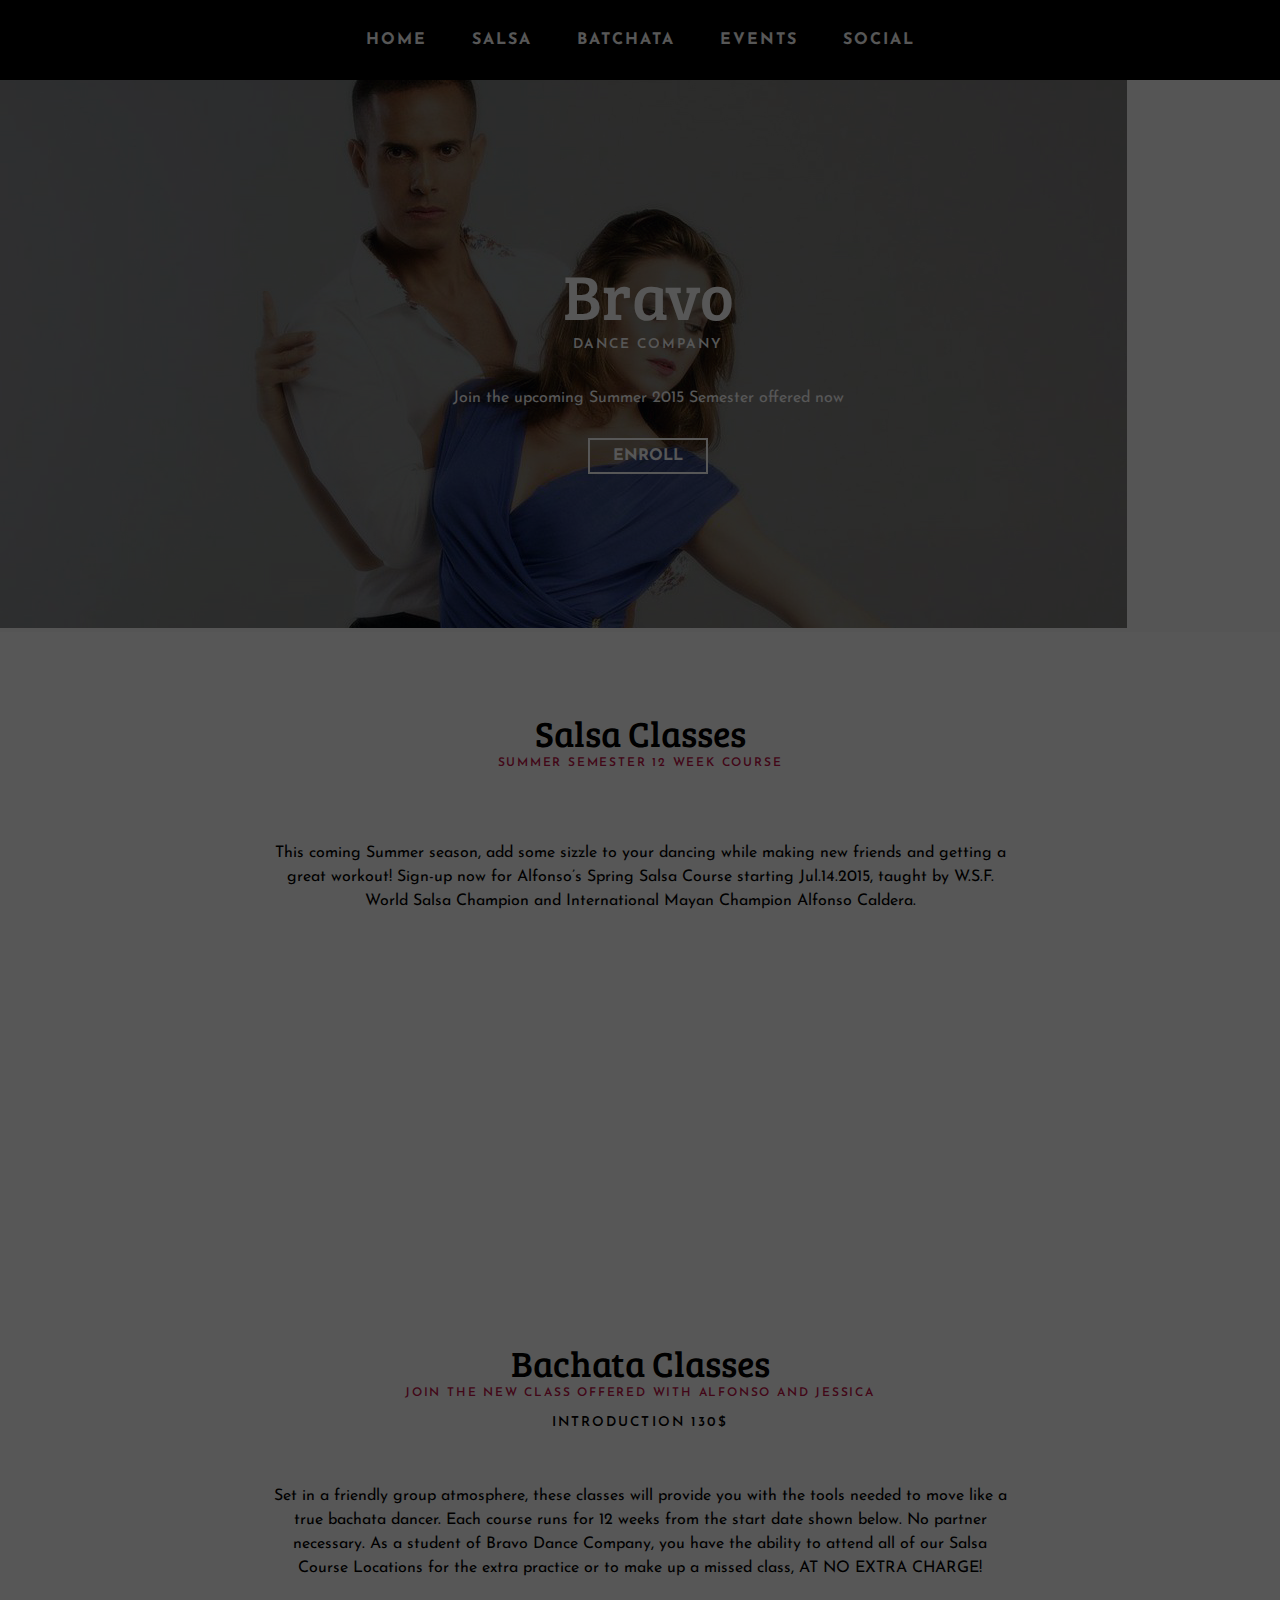
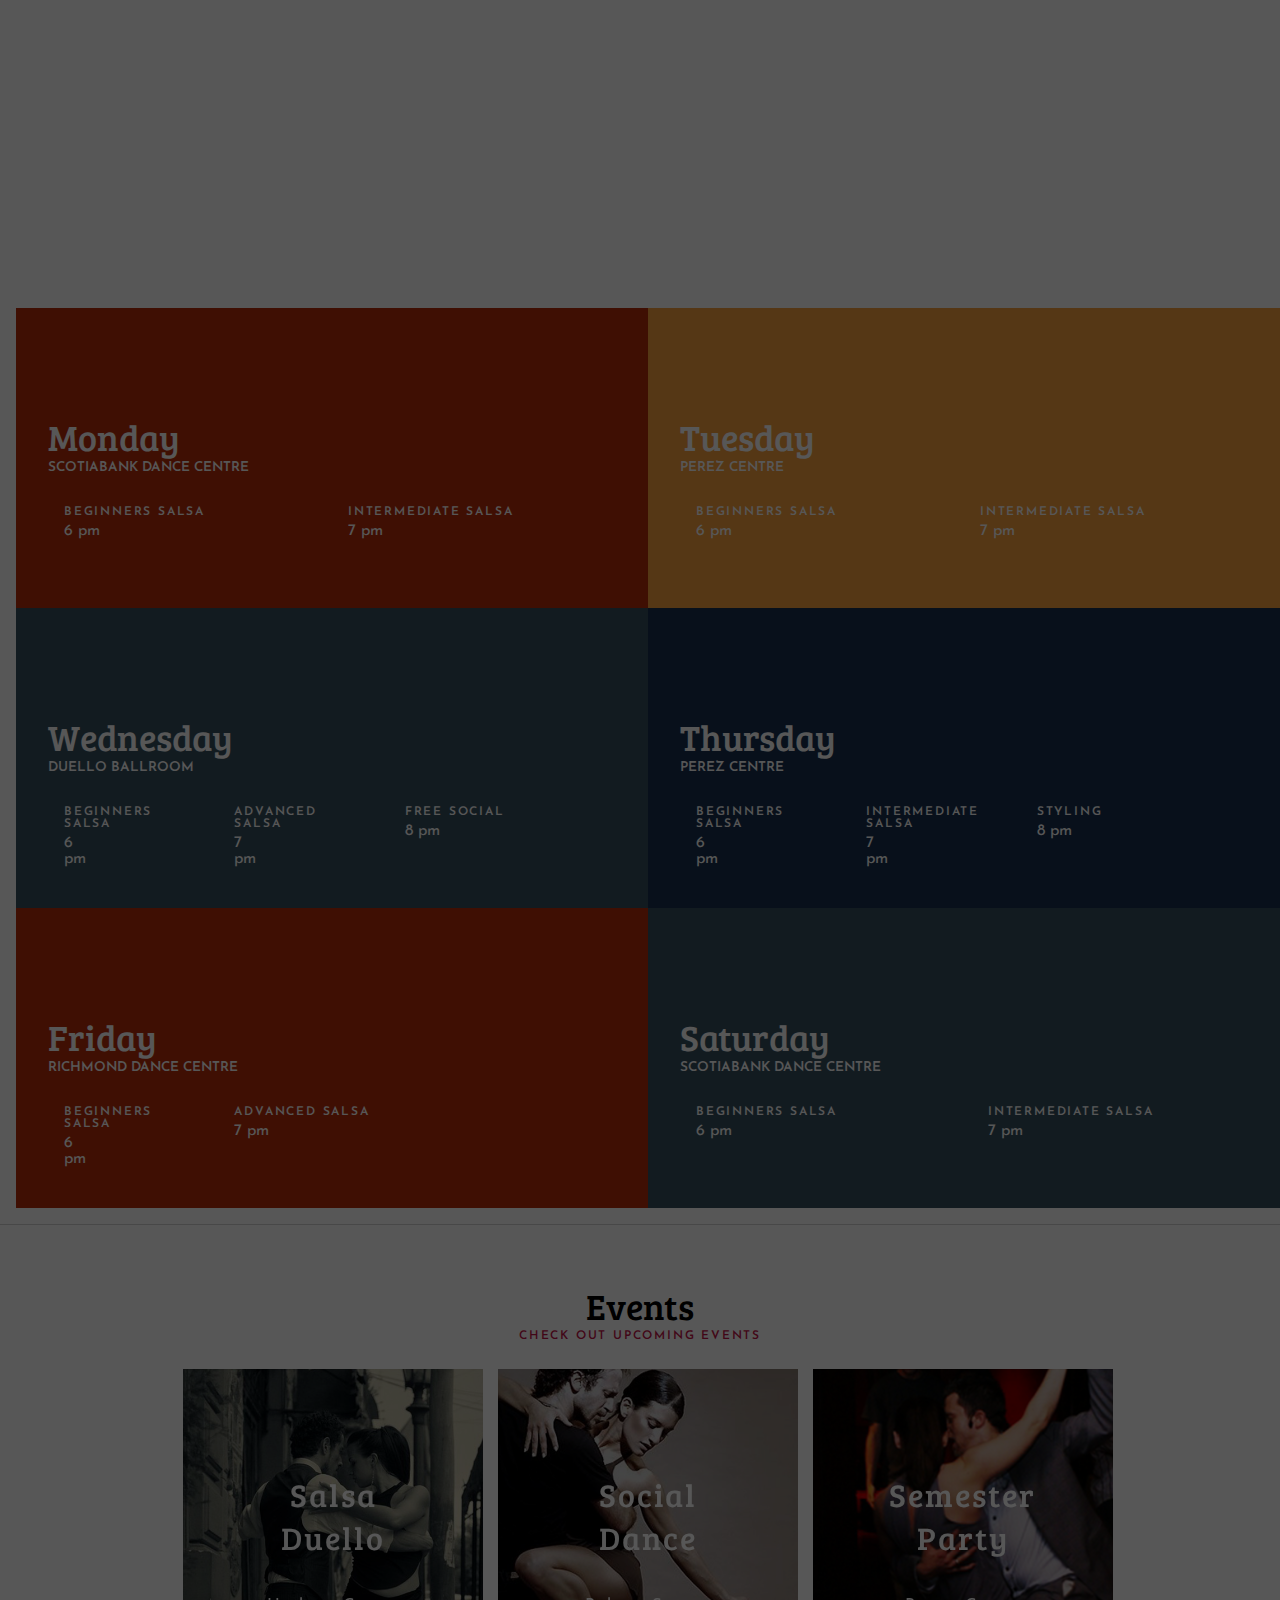
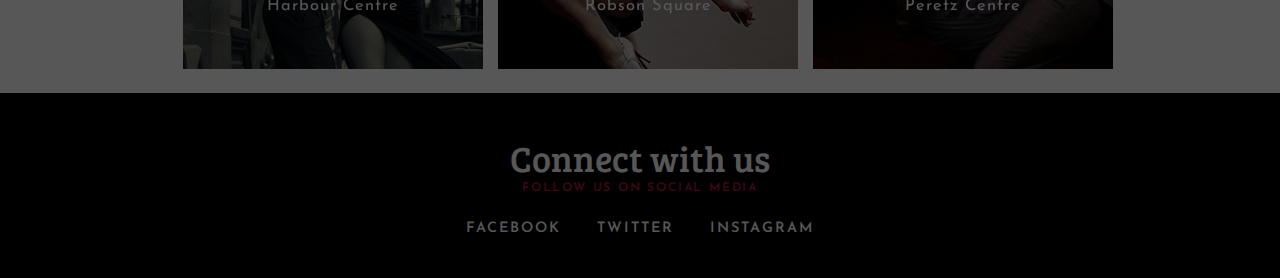
==== class-details.html @ 057c1042 "changessssss" ====
<!DOCTYPE html>
<html lang="en">
<head>
  <meta charset="UTF-8">
  <title>BRAVO DANCE</title>
  <link rel="stylesheet" href="css/components.css">
  <link href="css/main.css" rel="stylesheet">
  <link rel="stylesheet" href="css/normalize.css">
  <link href='http://fonts.googleapis.com/css?family=Lato:100,300,400,700,900,300italic,400italic|Playfair+Display:700,900,700italic,900italic|Montserrat:400,700' rel='stylesheet' type='text/css'>
  <link href='http://fonts.googleapis.com/css?family=Bree+Serif' rel='stylesheet' type='text/css'>
<link href='http://fonts.googleapis.com/css?family=Josefin+Sans:400,600' rel='stylesheet' type='text/css'>
  <meta name="viewport" content="width=device-width, initial-scale=1.0">
</head>
<body>
<div class="container">
  <input type="checkbox" id="sidebartoggler">

  <div class="page-wrapper">

    <div class="page-content">
    <div class="sidebar">
      <ul>
          <li><a class="button-nav-side" href="#about-section">about</a></li>
          <li><a class="button-nav-side" href="#enroll-section">enroll</a></li>
          <li><a class="button-nav-side" href="#events-section">events</a></li>
            <li><a class="button-nav-side" href="#contact-section">CONTACT</a></li>
           <li> <a class="button-nav-side" href="#social-section">social</a></li>
      </ul>
    </div>

          <div class="content-inner">
            <header>
              <label class="toggle" for="sidebartoggler">MENU</label>
              <div class= "desktop-nav">
                <a class="button-nav-side" href="#contact-section">Home</a>
                <a class="button-nav-side" href="#about-section">Salsa</a>
                <a class="button-nav-side" href="#enroll-section">Batchata</a>
                <a class="button-nav-side" href="#events-section">events</a>
                <a class="button-nav-side" href="#social-section">social</a>
              </div>
            </header>
            <section class="intro grid ">

                <div class="intro-logo col-1-1-intro">
                  <h1>Bravo</h1>
                  <h3>DANCE COMPANY</h3>
                  <p>Join the upcoming Summer 2015 Semester offered now</p>
                  <div class="enroll-btn">
                  <a href="classes.html" class="enroll-button transition hero-button">enroll</a></div>

              </div>
            <img class="class-intro-img" src="images/alfonso_jess2.jpg" alt="img01">

            </section>

            <section class="salsa grid grid-pad">  
                <div class="about-salsa col-1-1-salsa">
                  <h1>Salsa Classes</h1>
                  <h4>Summer Semester 12 Week Course</h4>
                  <h3>Beginner 130$ | Intermediate 150$ </h3>
                    <p>This coming Summer season, add some sizzle to your dancing while making new friends and getting a great workout! Sign-up now for Alfonso’s Spring Salsa Course starting Jul.14.2015, taught by W.S.F. World Salsa Champion and International Mayan Champion Alfonso Caldera.</p>
              </div>
            </section>
            <section class="bachata grid grid-pad ">
                <div class="about-bachata col-1-1-bachata">
                   <h1>Bachata Classes</h1>
                    <h4>Join the new class offered with Alfonso and Jessica</h4>
                    <h3>Introduction 130$</h3>
                      <p> Set in a friendly group atmosphere, these classes will provide you with the tools needed to move like a true bachata dancer. Each course runs for 12 weeks from the start date shown below. No partner necessary. As a student of Bravo Dance Company, you have the ability to attend all of our Salsa Course Locations for the extra practice or to make up a missed class, AT NO EXTRA CHARGE!</p>
      
                </div>
            </section>
            <section class="schedule grid">
            <div class="col-1-1-schedule">
  
              <div class="grid grid-pad">              
                <div class="mon col-1-3 text">
                  <h1>Monday</h1>
                  <h3>Scotiabank Dance Centre</h3>
                   <div class="col-1-5">
                    <h4>Beginners Salsa</h4> <p>6 pm</p>
                  </div>

                   <div class="col-1-5">
                      <h4>Intermediate Salsa</h4><p>7 pm</p>
                   </div>

                </div>
                <div class="tues col-1-3 text">
                  <h1>Tuesday</h1>
                  <h3>PEREZ CENTRE</h3>
                   <div class="col-1-5">
                    <h4>Beginners Salsa</h4><p>6 pm</p>
                  </div>
                   <div class="col-1-5">
                      <h4>Intermediate Salsa</h4><p>7 pm</p>
                   </div>
                </div>
                
                <div class="wed col-1-3 text">
                  <h1>Wednesday</h1>
                  <h3>DUELLO BALLROOM</h3>
                   <div class="col-1-6">
                    <h4>Beginners Salsa</h4><p>6 pm</p>
                  </div>
                   <div class="col-1-6">
                      <h4>Advanced Salsa</h4><p>7 pm</p>
                   </div>
                    <div class="col-1-6">
                      <h4>Free Social</h4><p>8 pm</p>
                   </div>

                </div>
                
                <div class="thurs col-1-3 text">
                  <h1>Thursday</h1>
                  <h3>PEREZ CENTRE</h3>
                   <div class="col-1-6">
                    <h4>Beginners Salsa</h4><p>6 pm</p>
                  </div>
                   <div class="col-1-6">
                      <h4>Intermediate Salsa</h4><p>7 pm</p>
                   </div>
                    <div class="col-1-6">
                      <h4>Styling</h4><p>8 pm</p>
                   </div>

                </div>

                <div class="friday col-1-3 text">
                  <h1>Friday</h1>
                  <h3>RICHMOND DANCE CENTRE</h3>
                   <div class="col-1-6">
                    <h4>Beginners Salsa</h4><p>6 pm</p>
                  </div>
                   <div class="col-1-6">
                      <h4>Advanced Salsa</h4><p>7 pm</p>
                   </div>


              </div>

              <div class="sat col-1-3 text">
                  <h1>Saturday</h1>
                  <h3>Scotiabank Dance Centre</h3>
                   <div class="col-1-5">
                    <h4>Beginners Salsa</h4> <p>6 pm</p>
                  </div>

                   <div class="col-1-5">
                      <h4>Intermediate Salsa</h4><p>7 pm</p>
                   </div>

              </div>

            </div>
            </section>




            </section>

            <section class="events grid" id="events-section">
                <h1>Events</h1>
                 <h4>Check out upcoming events</h4>
              <div class="col-1-1-events"> 
                <ul>

                  <li>
                    <figure class="events">
                      <img src="images/image_salsa_bw_600x600.jpg" alt="img01"/>
                      <figcaption>
                        <h2>Salsa Duello</h2>
                        <h3>25/June/2015</h3>
                        <p>Harbour Centre</p>
                        <a href="#">Harbour Centre</a>
                      </figcaption>     
                    </figure>
                  </li>
                  <li>
                    <figure class="events">
                      <img src="images/image_salsa_bw2_600x600.jpg" alt="img01"/>
                      <figcaption>
                        <h2>Social Dance</h2>
                        <h3>5/July/2015</h3>
                        <p>Robson Square</p>
                        <a href="">Robson Square</a>
                      </figcaption>     
                    </figure>
                  </li>

                  <li>
                    <figure class="events">
                      <img src="images/bachata_suit_600x600.jpeg" alt="img01"/>
                      <figcaption>
                        <h2>Semester Party</h2>
                        <h3>7/August/2015</h3>
                        <p>Peretz Centre</p>
                        <a href="">Peretz Centre</a>
                      </figcaption>     
                    </figure>
                  </li>
                </ul>
              </div>
            </section>


             <section class="social-media grid grid-pad" id="social-section">  
              <div class="col-1-1-social-media">
                    <h1>Connect with us</h1>
                  <h4>Follow us on social media</h4>
                  <ul>
                    <li><a href="http://www.facebook.com">Facebook</a></li>
                    <li><a href="http://www.twitter.com">Twitter</a></li>
                    <li><a href="http://www.instagram.com">Instagram</a></li>
                  </ul>
                </div>  
            </section>
    </div>
  </div>
</div>
<script src="http://ajax.googleapis.com/ajax/libs/jquery/1.9.1/jquery.min.js"></script>
<script src="js/extra.js"type="text/javascript">

</script>
</body>

</html>
---- css/components.css ----
*,
*:after,
*::before {
  -moz-box-sizing: border-box;
  box-sizing: border-box;
}

html,
body
{
  height: 100%;
background-color: black;
}
.page-content {
  -webkit-transition: all 0.5s ease-in;
  -moz-transition: all 057s ease-in;
  transition: all 0.5s ease-in;
  position: relative;
  z-index: 0;
  overflow-y: scroll;
  overflow-x: none;
  background-color: #f9f9f9;

}


.container {
  position: relative;
  overflow: hidden;
}


.toggle {
  visibility: hidden;
  display: none; 
  z-index: 1;
  cursor: pointer;

  margin: 2em;
  margin-bottom: 1em;
  text-align: center;
  
  padding: 1em 1.25em;
  color: white;
  background: transparent;
  border: 0.2rem solid white;


  font-weight: bold;
  font-size: 1rem; 
  letter-spacing: 2px;
  text-transform: uppercase;
  text-decoration: none;
  -webkit-border-radius: 0;
  -moz-border-radius: 0;
  border-radius: 0;
}
  .toggle:hover {
  background-color: white;
  color: black;
  }



.sidebar {
  visibility: hidden; 
  -webkit-transition: all 0.5s ease-in;
  -moz-transition: all 0.5s ease-in;
  transition: all 0.5s ease-in;
  position: fixed;
  top: 0px;
  right: 0;
  bottom: 0px;
  left: -100%;
  width: 100%;
  padding:0px;
  background: black;
  color: white;
  z-index: 10;
  display: inline-block;
  text-align: center;


}
  .sidebar ul {

    list-style-type: none;
          margin: 0 auto;
  display: inline-block;
  text-align: center;

    padding: 5em; 
  }
  .sidebar li {

    text-transform: uppercase;
    opacity: .5;
    cursor: pointer;

    -webkit-transition: all 0.5s ease-in;
    -moz-transition: all 0.5s ease-in;
    transition: all 0.5s ease-in; 
  }
    .sidebar li:hover {
      opacity: 1;
      color: #29D4E8; }

#sidebartoggler {
  display: none; }
  #sidebartoggler:checked + .page-wrapper .sidebar {
    left: 0px; }
  #sidebartoggler:checked + .page-wrapper .toggle {
    left: 0px; }
  #sidebartoggler:checked + .page-wrapper .page-content {
    padding-left: 0; }
.desktop-nav{
  display: inline-block;
  float: middle;
  margin:0 auto;
  visibility: visible;
}

@media screen and (max-width: 37.5em) {
  header{
    height: 5em;
    padding-top: 0;
  }
  .toggle {
    display: inline-block;
  }
  .desktop-nav {
    visibility: hidden;
  }
  .sidebar {
    visibility: visible; 
  }
  .toggle {
    visibility: visible;
    margin: 0; 

  }

 .intro video {
  display: none;
  visibility: hidden;

  }
.intro .video-img{
  visibility: visible;
  display: block;
}
.col-1-2-instructor {
  width: 100%;
}

.classes-list  li {
  width: 100%;
}
.intro-logo {
  margin-top: 40%;
  }
.col-1-1-events li {
  max-width: 400px;
}

}

@media screen and (min-width: 37.5em) {

.classes-list  li {
  width: 50%;
}

.intro-logo {
  margin-top: 15%;
  }

.col-1-1-events li {
  max-width: 300px;
}

  }

@media screen and (max-width: 50em){
  .col-1-6-contact-form {
    width: 100%;
  }
  .col-1-4-contact-form {
    width: 100%;


  }
  
}

@media screen and (min-width: 50em){
  .col-1-6-contact-form {
    width: 60%;
  }
  .col-1-4-contact-form {
    width: 40%;

  }

}
header {
  display: inline-block;
  text-align: center;
  margin: 0 auto;
  padding-top: 1em;
  z-index: 100;
  top: 0;
  color: #fff;
  
  /*background-color: rgba(0,0,0,0.25);*/ 
  background-color: black;
  width: 100%;
  position: fixed;
  
}

section {
  width: 100%;
  max-width: none;
  background-color: white;
  padding: 30px;
  
}

.intro {
  margin:0;
  width: 100%;
  height:auto;
  min-height: 50vh;
  background-color: #f9f9f9;
  color: black;
}

.intro-logo {
  z-index: 1;
  position: absolute;
  top: 0;


}

.video-img {
  visibility: hidden;
  width: 100%;
  height: auto;
  margin: 0;
  padding: 0;
  display: none;
}


.col-1-1-intro {
  width: 100%;
  float: center;
    padding-left: 0;
    text-align: center;
}

.intro-logo h1 {

  font-size: 4em;
  margin-bottom: 0;
  color: white;

}

.intro-logo h3 {
  margin: 0;
  color: white;

}

.intro-logo p {
  padding-top: 1em;
  padding-bottom: 1em;
  color: white;

}

.intro-logo .enroll-btn {
  display: block;
  width: 120px;
  margin: 0 auto;
}

.intro video {

  background: url(alfonso_jess.jpg) no-repeat;
background-size: cover;
}

/*.col-1-1-img{
  width: 100%;
    text-align: center;
    height: 300px;
}*/

.salsa{
  height: 70vh;
  width: 100%;
  margin: 0;
  padding: 0;

}

.col-1-1-salsa {
  width: 100%;
  height: auto;
  text-align: center;

}

.bachata{
  height: 70vh;
  width: 100%;
  margin: 0;
  padding: 0;

}

.col-1-1-bachata {
  width: 100%;
  height: auto;
  text-align: center;

}

.col-1-1-salsa p{
  color: black;
  line-height: 1.5em;
  text-align: center;
  float:center;
  width:auto;
  padding: 2em 20%;
 }
.col-1-1-salsa h1 {
  padding-top: 1em;

}

.col-1-1-bachata p{
  color: black;
  line-height: 1.5em;
  text-align: center;
  float:center;
  width:auto;
  padding: 2em 20%;
 }
.col-1-1-bachata h1 {
  padding-top: 1em;

}

.col-1-1-bachata h3 {
  padding-top: 1em;
  color:black;

}


.block-img h1 {
  color: white;
}
.block-img {
  text-align: center;
  width: 100%;
  padding: 0;
}

.block-img img{
  padding: 0;
  overflow: hidden;
  position: relative;
  width: 100%;
}




.col-1-1-about{
  padding: 1em;
  width: 100%;
  float: center;
  text-align: center;


}

.col-1-1-about p{
  color: black;
  line-height: 1.5em;
  text-align: center;
  float:center;
  width:auto;
  padding: 2em 20%;
 }
.col-1-1-about h1 {
  padding-top: 1em;

}
.col-1-2-instructor{
  padding: 0em;
  width: 100%;
  height: 300px;
  text-align: center;
  margin: 0 auto;
  color: black;
}

 .col-1-1-instructor img{
  width:100%;
 }


.col-1-2-instructor p{
float:left;
 text-align: left;
  color: black;
  line-height: 1.5em;
  padding: 0em 20% 0em 20%;
 }

.col-1-1-testimonials{
  background-color: black;
  padding:6em;
  width: 100%;
  float:left;
  text-align: center;
    margin-top: 0;
    color: white;
    line-height: 1.5em;
   border-top: 1px solid #ccc;
}
.col-1-1-testimonials .enroll-btn{
    display: block;
  width: 150px;
  margin: 0 auto;
}

.col-1-1-testminoials h1{
  color: white;
}

.col-1-1-block {

    background-color: black;
  padding:6em;
  width: 100%;
  float:left;
  text-align: center;
    margin-top: 0;
    color: white;
    line-height: 1.5em;
   border-top: 1px solid #ccc;
}
.enroll-button{
  text-align: center;
  position:relative;
  float:none;
}

.col-1-1-social-media{
  width:100%;
  text-align: center;
  padding: 2.5em 2.5em;
  float: left;
  background-color: black;
}

.col-1-1-social-media li{
display:inline-block;
text-decoration: none;
list-style: none;
color: white;
}
.col-1-1-social-media ul{
text-align: center;
padding: 0;
}
.col-1-1-social-media a{
font-size: 0.75em;
  font-family: 'Josefin Sans', sans-serif;
  font-weight: 600;
  text-transform: uppercase;
  text-decoration: none;
  padding:1em 1em 0em 1em;
  color: white;
}

.col-1-1-social-media h1{
  color: white;
}

.col-1-1-social-media a:hover{

  background-color: white;
  color:black;
  padding:1em;

}

.contact-form {
  padding-top: 5em;
  padding-bottom: 5em;

}

.col-1-4-contact-form {
  display: block;
float: left;
margin: 0 0;


}
.col-1-6-contact-form {
display: block;

float: left;
margin: 0 0;


}

.col-1-1-contact-form h1 h4{
  text-align: center;
}

.col-1-1-contact-form{
  padding:5em;
    border-top: solid 1px #d3d3d3;


}

.col-1-1-contact-form a{

    cursor: pointer;
    border: solid 2px #8baaad;
    padding: 10px 10px;     
 }

.col-1-1-contact-form a:down {
    background: #8baaad;
    border-top: solid 2px #8baaad;

    }
}




#form-message{
  width:100%;
}

.map{
  width:100%;
  padding:0;
}

.form {
  float: left;
  width:auto;
}

.col-1-1-events {
  width: 100%;

  margin: 0;
}


.col-1-1-events  figure {
  position: relative;
  float: center;
  overflow: hidden;
  margin: 0;
  max-height: 400px;
  width: auto;
  background: black;
  text-align: center;
  cursor: pointer;
}

.col-1-1-events  figure img {
  position: relative;
  display: block;
  min-height: 100%;
  max-width: 100%;
  opacity: 0.8;
}

.col-1-1-events  figure figcaption {

font-family: 'Bree Serif', serif;
font-weight: 100;
  padding: 0.1em;
  color: #fff;
  font-size: 1.25em;
  -webkit-backface-visibility: hidden;
  backface-visibility: hidden;
}

.col-1-1-events  figure figcaption::before,
.col-1-1-events  figure figcaption::after {
  pointer-events: none;
}

.col-1-1-events figure figcaption,
.col-1-1-events  figure figcaption > a {

  position: absolute;
  top: 0;
  left: 0;
  width: 100%;
  height: 100%;
}

/* Anchor will cover the whole item by default */
/* For some effects it will show as a button */
.col-1-1-events  figure figcaption > a {
  z-index: 4;
  text-indent: 200%;
  white-space: nowrap;
  font-size: 0;
  opacity: 0;
}

.col-1-1-events  figure h2 {
  word-spacing: -0.15em;
  
  font-weight: 300;
  margin: none;
}

.col-1-1-events  figure h2 span {
  font-weight: 800;
}

.col-1-1-events  figure h2,
.col-1-1-events  figure p {
  margin: 0;
}

.col-1-1-events  figure p {
  letter-spacing: 1px;
  font-size: 68.5%;
}



.col-1-1-events li {
  display: inline-block;
  vertical-align: top;
  
  margin: 0.4em 0.2em;

}

.col-1-1-events ul {
  list-style: none;
  list-style-type: none;
  margin: 0 auto;
  text-align: center;
}


/* used hover effects examples from: http://tympanus.net/codrops/2014/06/19/ideas-for-subtle-hover-effects/ */

figure.events img {
  -webkit-transition: opacity 0.35s, -webkit-transform 0.35s;
  transition: opacity 0.35s, transform 0.35s;
  -webkit-transform: scale(1.12);
  transform: scale(1.12);
}

figure.events:hover img {
  opacity: 0.5;
  -webkit-transform: scale(1);
  transform: scale(1);
}

figure.events figcaption {
  padding: 3em;
}

figure.events figcaption::before {
  position: absolute;
  top: 30px;
  right: 30px;
  bottom: 30px;
  left: 30px;
  content: '';
  -webkit-transform: scale(1.1);
  transform: scale(1.1);
}

figure.events figcaption::before,
figure.events h3 {
  opacity: 0;
  -webkit-transition: opacity 0.35s, -webkit-transform 0.35s;
  transition: opacity 0.35s, transform 0.35s;
}

figure.events h2 {
  padding: 20% 0 20px 0;
}

figure.events h3 {
  margin: 0 auto;
  max-width: 200px;
  -webkit-transform: scale(1.5);
  transform: scale(1.5);
}

figure.events:hover figcaption::before,
figure.events:hover h3 {
  opacity: 1;
  -webkit-transform: scale(1);
  transform: scale(1);
}

#events-section{
      border-top: solid 1px #d3d3d3;
margin-top: 0;
  text-align: center;
  padding-top: 2em;
}
#events-section h1{
  text-align: center;
}




.classes-list {
  width: 100%;
  margin:0;
  float: none;
  padding: 0;
  list-style: none;

}



.classes-list   figure {
  position: relative;
  float: left;
  display: block;
  overflow: hidden;
  margin: 0;
  max-height: auto;
  width: auto;
  padding: 0;
  background: black;
  text-align: center;
  cursor: pointer;
}

.classes-list   figure img {
  position: relative;
  display: block;
  min-height: 100%;
  max-width: 100%;
  opacity: 0.8;
}

.classes-list   figure figcaption {
  padding: 0;
  color: #fff;
  font-size: 1em;
  -webkit-backface-visibility: hidden;
  backface-visibility: hidden;
}

.classes-list   figure figcaption {
  padding: 0;
  color: #fff;
  font-size: 1em;
  -webkit-backface-visibility: hidden;
  backface-visibility: hidden;
}

.classes-list   figure figcaption::before,
.classes-list   figure figcaption::after {
  pointer-events: none;
}

.classes-list  figure figcaption,
.classes-list   figure figcaption > a {
  position: absolute;
  top: 0;
  left: 0;
  width: 100%;
  height: 100%;
}

/* Anchor will cover the whole item by default */
/* For some effects it will show as a button */
.classes-list  figure figcaption > a {
  z-index: 1000;
  text-indent: 200%;
  white-space: nowrap;
  font-size: 0;
  opacity: 0;
}

.classes-list   figure h2 {
  padding-top: 1em;
  word-spacing: -0.15em;
  font-weight: 300;
  margin: none;
}

.classes -list  figure h2 span {
  font-weight: 800;
}

.classes-list   figure h2,
.classes-list   figure p {
  margin: 0;
}

.classes-list   figure p {
  letter-spacing: 1px;
  font-size: 68.5%;
}
s



.classes-list  li:focus {
  position: relative;
  float: left;
  overflow: hidden;
  display: inline-block;
  vertical-align: top;
  color: red;
  margin: 0;
}
.classes -list ul {

  list-style: none;
  list-style-type: none;
  margin: 0;
}


/* used hover effects examples from: http://tympanus.net/codrops/2014/06/19/ideas-for-subtle-hover-effects/ */

figure.classes img {
  -webkit-transition: opacity 0.35s, -webkit-transform 0.35s;
  transition: opacity 0.35s, transform 0.35s;
  -webkit-transform: scale(1.12);
  transform: scale(1.12);
}

figure.classes:hover img {
  opacity: 0.5;
  -webkit-transform: scale(1);
  transform: scale(1);
}

figure.classes figcaption {
  padding: 3em;
}

figure.classes figcaption::before {
  position: absolute;
  top: 30px;
  right: 30px;
  bottom: 30px;
  left: 30px;
  content: '';
  -webkit-transform: scale(1.1);
  transform: scale(1.1);
}

figure.classes figcaption::before,
figure.classes h3 {
  opacity: 0;
  -webkit-transition: opacity 0.35s, -webkit-transform 0.35s;
  transition: opacity 0.35s, transform 0.35s;
}

figure.classes h2 {
  padding: 40% 0 20px 0;
}

figure.classes h3 {
  margin: 0 auto;
  max-width: 200px;
  -webkit-transform: scale(1.5);
  transform: scale(1.5);
}

figure.classes:hover figcaption::before,
figure.classes:hover h3 {
  opacity: 1;
  -webkit-transform: scale(1);
  transform: scale(1);
}

li:hover {
    color:red;
}
@media screen and (max-width: 50em) {
  .content {
    padding: 0 0px;
    text-align: center;
  }
  .grid figure {
    display: inline-block;
    float: none;
    margin: 0 auto;
    width: 100%;
  }

  video {
    width: 100%;
  }
}

.checkout{
  float:left;
  padding-top: 3em;
  padding-bottom: 0;
}

.checkout a{

    background: none;
    cursor: pointer;
    border-top: none;
    border-left: none;
    border-bottom: none;
    border-right: none;
    padding: none;    
  }

.checkout p{
    text-transform: uppercase;

color: black;
  font-size: 1em;
 font-family: 'Montserrat', sans-serif;
   font-weight: 700;

}

.submit-form{
  float: left;
}

.video {

  width: 100%;
  height: auto;

}

.dance-type{
    padding-top:2em;  
}

.dance-type label{

color: black;
  font-size: 0.75em;
 font-family: 'Montserrat', sans-serif;
}

.dance-type p{
  text-transform: uppercase;

color: black;
  font-size: 1em;
 font-family: 'Montserrat', sans-serif;
   font-weight: 700;

}

.days{
  padding-top:2em;  
}

.days label{
padding: 1em 2em em 0em;
color: black;
  font-size: 0.75em;
 font-family: 'Montserrat', sans-serif;

}
.days p{
  text-transform: uppercase;

color: black;
  font-size: 1em;
 font-family: 'Montserrat', sans-serif;
   font-weight: 700;
}
---- css/main.css ----
/*
  STYLE GUIDE STYLING 
  Default styling for the style guide 
*/

*, *:after, *:before {
  -webkit-box-sizing: border-box;
  -moz-box-sizing: border-box;
  box-sizing: border-box;
}

body {
  font-family: 'Josefin Sans', sans-serif;

  color: white;
  padding: 0;
  background-color: black;
}
.styleguide{
  background-color: black;
  color: white;
}
body::-webkit-scrollbar {
    width: 1em;
    margin-left: 1em;
    color: white;
}
 
body::-webkit-scrollbar-track {
    -webkit-box-shadow: none;
    background-color: #040c17;
}
 
body::-webkit-scrollbar-thumb {
  background-color: white;

  outline: 1px solid white;
}

section:not([id]) {
  margin: 0 0;
  padding: 0;
  border-top: none;
  
}
section{
padding:0;
}
/* section h2{
  margin-top: 0;
  margin-bottom: 1em;
  padding-bottom: 0.2em;
  border-bottom: 1px solid white;
 }*/

div code {
  background-color: #EEE;
  margin: 1em 0;
  padding-top: 0.1em;
  padding-left: 0.2em;
  padding-right: 0.2em;
  color: #040c17;
}

/* 
   GRID -----------------------------------------------
*/

[class*='col-'] {
  padding: 1em;
}

[class*='col-']:last-of-type {
  padding-right: 0;
}
@media (max-width: 70em) {
    .grid-pad .col-1-3 {
  width: 100%;
 
}

}

@media (max-width: 50em) {

  .h4{
    padding-top: 0.5em;
    font-size: 0.7em;
  }

  .grid-pad .col-1-4{
    width: 100%;
    padding-bottom: 2em;
    position: relative;
  }
    .grid-pad .col-3-4 {
    width: 100%;

    padding-left: 0;
  }
    .grid-pad .col-1-2 {
    width: 100%;
    min-height: 50px;
    height: auto;
  }

  .grid-pad .col-1-3 {
  width: 100%;
 
}


}

/*.grid-pad {
  padding: 2em;
}*/

.grid-pad > [class*='col-']:last-of-type {
  padding-right: 1em;
}

.col-1-4 {

}

.mon {
  background-color: #ba2d0b;
}
.tues {
  background-color: #f9a03f;
}
.wed {
  background-color: #37515f;
}
.thurs{
  background-color: #18314f;
}
.friday {
background-color: #ba2d0b;
}
.sat {
  background-color: #37515f;

}
.col-1-3 {
  width: 50%;
  float: left;
  height: 300px;
  overflow: hidden;

 
}
 
 .text {
  padding: 5em 2em 2em 2em;
 }
 .img {
  padding: 0;
  min-width: 300px;
 }

.col-1-3 h1{
  margin-bottom: 0;
  color:white;
}

.col-1-3 h3{
 font-family: 'Josefin Sans', sans-serif;
  font-weight: 600;
  font-size: 0.85rem; 
  color:white;
  text-transform: uppercase;
  letter-spacing: 0em;
  padding-bottom: 1rem;
}

.col-1-3 h4{
  color:white;
}

.col-1-3 p{
  margin-top: 0;
  margin-bottom: 0;
}

.col-1-5 h4{
  padding-top: 0;
  margin-top: 0;
  margin-bottom: 0.1em;
}

.col-1-5 p {
  font-size: 1rem;
  padding: 0;
  margin: 0;
}

.col-1-6 h4{
  padding-top: 0;
  margin-top: 0;
  margin-bottom: 0.1em;
}

.col-1-6 p {
  font-size: 1rem;
  padding: 0;
  margin: 0;
}
.col-1-2{
  width: 50%;
  float: left;
  padding-top: 0px;
  margin-bottom: 4em;
  height: auto;
  min-height: 250px;
  overflow: hidden;
  overflow: scroll;
}
.col-3-4 {
  width: 70%;
  padding-left: 2em;
float: left;
}

.col-3-4 h1 {
color:white;
padding-bottom: 1em;
}

.col-1-2 h2 {
  margin: 0;
  padding-bottom: 0.3em;
  padding-top: 0;
  font-size: 0.85rem;
  color: white;
  padding-bottom: 0.5em;
  letter-spacing: 0em;
}
.col-1-5 {
  width: 50%;
  padding-bottom: 1em;
  float: left;
  height: 70px;
}

.col-1-6 {
  width: 30%;
  padding-right: 8em;
  padding-bottom: 2em;
  float: left;
  height: 70px;
}

.col-1-1 {
  
  float: left;
}

.col-1-1 h1{
  color: white;
}


.grid:after {
  content: "";
  display: table;
  clear: both;
}
.event-1 {
  
  background-color: none;

}

/* 
  INTERACTIVE ELEMENTS -------------------
*/

/* Styling for the navigation button */
.button-nav, .button-nav:visited {
  /*display: block;*/
  background-color: transparent;
  color: #040c17;
  padding: 1em 1.25em;
  text-decoration: none;
  -webkit-transition: background-color 0.5s;
  transition: background-color 0.5s;
}

.button-nav:hover, .button-nav:active, .button-nav:focus {
  background-color: #040c17;
  color: white;
}

.button-nav{
  /*display: inline-block;*/
  margin: 2em;
  margin-bottom: 1em;
  text-align: center;
  
  padding: 1em 1.25em;
  color: white;
  background: transparent;
  border: 0.2rem solid white;


  font-weight: bold;
  font-size: 1rem; 
  letter-spacing: 2px;
  text-transform: uppercase;
  text-decoration: none;
  -webkit-border-radius: 0;
  -moz-border-radius: 0;
  border-radius: 0;

  z-index: 5;

  /* css webkit transition: cubic-beizer provides smooth transition for all animations. got the values
  from http://cubic-bezier.com/ */
  /*-webkit-transition: all 0.2s cubic-bezier(0.000, 0.000, 0.580, 1.000);
  -moz-transition: all 0.2s cubic-bezier(0.000, 0.000, 0.580, 1.000);
  -o-transition: all 0.2s cubic-bezier(0.000, 0.000, 0.580, 1.000);
  -ms-transition: all 0.2s cubic-bezier(0.000, 0.000, 0.580, 1.000);
  transition: all 0.2s cubic-bezier(0.000, 0.000, 0.580, 1.000);
  */
}
.button-nav:hover, .button-nav:focus {
  background-color: #c11247;
  color: #f9f9f9;
}




.button-nav-side, .button-nav-side:visited {
  display: inline-block;
  background-color: transparent;
  color: white;
  padding: 1em 1.25em;
  text-decoration: none;
  -webkit-transition: background-color 0.5s;
  transition: background-color 0.5s;
}

.button-nav-side:hover, .button-nav-side:active, .button-nav-side:focus {
  background-color: gray;
  color: white;
}

.main-nav .button-nav-side{
  margin-top: 1em;
  margin-right: 1em;
}
.button-nav-side{
  display: inline-block;
  margin: 0 0;
  margin-bottom: 1em;
  text-align: center;
  
  padding: 1em 1.25em;
  color: white;
  background: transparent;
 /* border-bottom: rem solid white;*/


  font-weight: bold;
  font-size: 1rem; 
  letter-spacing: 2px;
  text-transform: uppercase;
  text-decoration: none;
  -webkit-border-radius: 0;
  -moz-border-radius: 0;
  border-radius: 0;
}
.button-nav-side:hover, .button-nav-side:focus {
  background-color: white;
  color: #040c17;
}

.button-bold, .button-bold:visited {
  display: inline-block;
  background-color: white;
  color: #ba2d0b;
  padding: 1em 1.25em;
  text-decoration: none;

    /* css webkit transition: background changes slower, 0.5 second transition */
  -webkit-transition: background-color 0.5s;
  transition: background-color 0.5s;
}
.button-bold{
  margin: 1em 1em;
  display: inline-block;
  margin: 0.2em 0;
  text-align: center;
  vertical-align: middle;
  padding: 0.5em 0.7em;
  color: #ba2d0b;
  background: transparent;
  border: 2px solid #ba2d0b;


  font-weight: bold;
  font-size: 1rem; 
  text-transform: uppercase;
  text-decoration: none;
  -webkit-border-radius: 0;
  -moz-border-radius: 0;
  border-radius: 0;

}

.button-bold:active, .button-bold:hover, .button-bold:focus {
  background-color: #ba2d0b;
  color: #040c17;
}
.button-bold:hover, .button-bold:focus {
  background-color: #ba2d0b;
  color: #040c17;
}

.button-submit, .button-submit:visited {
  display: inline-block;
  background-color: transparent;
  color: #8baaad;
  padding: 1em 1.25em;
  text-decoration: none;
  -webkit-transition: background-color 0.5s;
  transition: background-color 0.5s;
}



.button-submit{
  margin-top: 0.5em;
  display: inline-block;
  text-align: center;
  vertical-align: middle;
  padding: 0.5em 0.7em;
  color: #8baaad;
  background: transparent;
  border: 2px solid #8baaad;
  float:right;

  font-weight: bold;
  font-size: 1rem; 
  text-transform: uppercase;
  text-decoration: none;
  -webkit-border-radius: 0;
  -moz-border-radius: 0;
  border-radius: 0;
  -webkit-transition: all 0.2s cubic-bezier(0.000, 0.000, 0.580, 1.000);
  -moz-transition: all 0.2s cubic-bezier(0.000, 0.000, 0.580, 1.000);
  -o-transition: all 0.2s cubic-bezier(0.000, 0.000, 0.580, 1.000);
  -ms-transition: all 0.2s cubic-bezier(0.000, 0.000, 0.580, 1.000);
  transition: all 0.2s cubic-bezier(0.000, 0.000, 0.580, 1.000);

}
.button-submit:active, .button-submit:hover, .button-submit:focus {
  background-color: #8baaad;
  color: white;
}
.button-submit:hover, .button-submit:focus {
  background-color: #8baaad;
  color: #040c17;
}

.hero-button{
  margin-top: 0.5em;
  display: block;
  text-align: center;
  vertical-align: middle;
  padding: 0.5em 0.7em;
  color: white;
  background: transparent;
  border: 2px solid white;

  font-weight: bold;
  font-size: 1rem; 
  text-transform: uppercase;
  text-decoration: none;
  -webkit-border-radius: 0;
  -moz-border-radius: 0;
  border-radius: 0;
  -webkit-transition: all 0.2s cubic-bezier(0.000, 0.000, 0.580, 1.000);
  -moz-transition: all 0.2s cubic-bezier(0.000, 0.000, 0.580, 1.000);
  -o-transition: all 0.2s cubic-bezier(0.000, 0.000, 0.580, 1.000);
  -ms-transition: all 0.2s cubic-bezier(0.000, 0.000, 0.580, 1.000);
  transition: all 0.2s cubic-bezier(0.000, 0.000, 0.580, 1.000);
}

.hero-button:active, .button-submit:hover, .button-submit:focus {
  background-color: #8baaad;
  color: white;
}
.hero-button:hover, .button-submit:focus {
  background-color: #c11247;
  color: white;
    border: 2px solid #c11247;

}

.button-reset, .button-reset:visited {

  display: inline-block;
  background-color: #040c17;
  color: white;
  padding: 1em 1.25em;
  text-decoration: none;
  -webkit-transition: background-color 0.5s;
  transition: background-color 0.5s;
}



.button-reset{
  margin: 0em 0.5em;
  display: inline-block;
  text-align: center;
  vertical-align: middle;
  padding: 0.5em 0.7em;
  color: white;
  background: transparent;
  border: 2px solid white;


  font-weight: bold;
  font-size: 1rem; 
  text-transform: uppercase;
  text-decoration: none;
  -webkit-border-radius: 0;
  -moz-border-radius: 0;
  border-radius: 0;
  -webkit-transition: all 0.2s cubic-bezier(0.000, 0.000, 0.580, 1.000);
  -moz-transition: all 0.2s cubic-bezier(0.000, 0.000, 0.580, 1.000);
  -o-transition: all 0.2s cubic-bezier(0.000, 0.000, 0.580, 1.000);
  -ms-transition: all 0.2s cubic-bezier(0.000, 0.000, 0.580, 1.000);
  transition: all 0.2s cubic-bezier(0.000, 0.000, 0.580, 1.000);

}
.button-reset:active, .button-reset:hover, .button-reset:focus {
  background-color: white;
  color: #040c17;
}
.button-reset:hover, .button-reset:focus {
  background-color: white;
  color: #040c17;
}

.search input{
  display: inline-block;
  text-align: left;
  padding: 1em 1.5em;
  vertical-align: middle;

  color: white;
  border: 2px solid white;
  font-family: 'Josefin Sans', sans-serif;
  font-weight: normal;
  font-weight: bold;
  font-size: 1rem; 
  letter-spacing: 2px;
  
  -webkit-border-radius: 0;
  -moz-border-radius: 0;
  border-radius: 0;
  
  -webkit-box-shadow: none;
  -moz-box-shadow: none;
  box-shadow: none;
    
  -moz-box-sizing: border-box;
  -webkit-box-sizing: border-box;
  box-sizing: border-box;
    
    -webkit-transition: all 0.2s cubic-bezier(0.000, 0.000, 0.580, 1.000);  
    -moz-transition: all 0.2s cubic-bezier(0.000, 0.000, 0.580, 1.000); 
    -o-transition: all 0.2s cubic-bezier(0.000, 0.000, 0.580, 1.000);
    -ms-transition: all 0.2s cubic-bezier(0.000, 0.000, 0.580, 1.000); 
    transition: all 0.2s cubic-bezier(0.000, 0.000, 0.580, 1.000);
}

.search .input:hover{
  border-color: white;
}
.search .input:focus{
  border-color: white;
  border-width: 2px;
  color: white;
}

.search .input{
  padding: 1em 1.5em;
  background-color: #040c17;
  font-weight: 200;    
  font-size: 1rem; 
  letter-spacing: 2px;
}

.form input{
  float:left;
  display: inline-block;
  margin-top: 1em;
  margin-right: 1em;
  text-align: left;
  padding: 1em 1.5em;
  vertical-align: middle;
  color: white;
  border-bottom: 1px solid black;
  border-left:none;
  border-right: none;
  border-top: none;
 
    
  font-family: 'Josefin Sans', sans-serif;
  font-weight: normal;
  font-size: 1rem; 
  letter-spacing: 2px;
  
  -webkit-border-radius: 0;
  -moz-border-radius: 0;
  border-radius: 0;
  
  -webkit-box-shadow: none;
  -moz-box-shadow: none;
  box-shadow: none;
    
  -moz-box-sizing: border-box;
  -webkit-box-sizing: border-box;
  box-sizing: border-box;
    
    -webkit-transition: all 0.2s cubic-bezier(0.000, 0.000, 0.580, 1.000);  
    -moz-transition: all 0.2s cubic-bezier(0.000, 0.000, 0.580, 1.000); 
    -o-transition: all 0.2s cubic-bezier(0.000, 0.000, 0.580, 1.000);
    -ms-transition: all 0.2s cubic-bezier(0.000, 0.000, 0.580, 1.000); 
    transition: all 0.2s cubic-bezier(0.000, 0.000, 0.580, 1.000);
}

.form .input:hover{
  border-color:  black;
}
.form .input:focus{
  color:  #040c17;
  border-color: black;
  border-width: 1px;

}
.form .input:focus{
  color: #111;
  border-color: grey;
  color: black;
 
}

.form .input{
  margin-top: 1em;
  margin-right: 1em;
  padding: 1em;
    
  font-family: 'Josefin Sans', sans-serif;
  font-weight: 200;
  font-size: 1rem;
    background-color: white;

  border-left:none;
  border-right: none;
  border-top: none;
     border-color: black 1px;

      color: black;
    letter-spacing: 2px;
}

.form .guide-input{
  margin-top: 1em;
  margin-right: 1em;
  padding: 1em;
    
  font-family: 'Josefin Sans', sans-serif;
  font-weight: 200;
  font-size: 1rem;
    background-color: black;

  border-left:none;
  border-right: none;
  border-top: none;
     border-color: white 1px;
     border-bottom: white 1px solid;
      color: white;
    letter-spacing: 2px;
}

.form textarea{
  margin-top: 1em;
  min-height: 100px;
  min-width: 80%%;

  font-family: 'Josefin Sans', sans-serif;
  font-weight: 200;
  font-size: 1rem;
  font-weight: 200;
  font-size: 1rem;
  padding: 1em;
  min-width: 340px;

  background-color: white;
  letter-spacing: 2px;
  color: black;
  border-width: 1px;
  text-align: left;

  border-color: black;
  outline: none;
  
  -webkit-box-shadow: none;
  -moz-box-shadow: none;
  box-shadow: none;
    
  -webkit-border-radius: 0;
  -moz-border-radius: 0;
  border-radius: 0;
}
.form textarea:hover{
  border-color: #c11247;
}
.form textarea:focus{

  color: #111;
  border-color: grey;
  border-width: 1px;
}

input[type="checkbox"] {
    display:none;
}
input[type="checkbox"] + label{

   text-transform: uppercase;

   font-family: 'Josefin Sans', sans-serif;
  font-weight: 200;
  font-size: 1rem;
   display:inline-block;
    width: auto;
    border: 2px solid;
    text-align: center;
    padding: 1em;
    background-color: white;
    color: black;
    cursor:pointer;
     -moz-box-sizing: border-box;
  -webkit-box-sizing: border-box;
  box-sizing: border-box;
    
    -webkit-transition: all 0.2s cubic-bezier(0.000, 0.000, 0.580, 1.000);  
    -moz-transition: all 0.2s cubic-bezier(0.000, 0.000, 0.580, 1.000); 
    -o-transition: all 0.2s cubic-bezier(0.000, 0.000, 0.580, 1.000);
    -ms-transition: all 0.2s cubic-bezier(0.000, 0.000, 0.580, 1.000); 
    transition: all 0.2s cubic-bezier(0.000, 0.000, 0.580, 1.000);
}

input[type="checkbox"]:checked + label {
    display:inline-block;
 font-family: 'Josefin Sans', sans-serif;
 text-transform: uppercase;
  font-weight: 200;
  font-size: 1rem;
    width: auto;
    border: 2px solid;
    text-align: center;
    padding: 1em;
    background-color: black;
    color: white;
     -moz-box-sizing: border-box;
  -webkit-box-sizing: border-box;
  box-sizing: border-box;
    
    -webkit-transition: all 0.2s cubic-bezier(0.000, 0.000, 0.580, 1.000);  
    -moz-transition: all 0.2s cubic-bezier(0.000, 0.000, 0.580, 1.000); 
    -o-transition: all 0.2s cubic-bezier(0.000, 0.000, 0.580, 1.000);
    -ms-transition: all 0.2s cubic-bezier(0.000, 0.000, 0.580, 1.000); 
    transition: all 0.2s cubic-bezier(0.000, 0.000, 0.580, 1.000);
 
}
/* 
  TEXT ELEMENTS -------------------
*/

a {
  color: white; 
}
a:visited {
  color: white;
}


a:active, a:hover {
  color: white; 
  text-decoration: none;
}


h1 {
font-family: 'Bree Serif', serif;
font-weight: 100;
  font-size: 2.25rem; 
  margin-bottom: 0;
  color:black;
}


h2 {
font-family: 'Bree Serif', serif;
font-weight: 100;
  letter-spacing: 2px;
  margin-top: 0;
  font-size: 2rem; 
  
}


strong a {
  
  font-size: 1.2rem; 
  font-style: italic ;
  font-weight: 700;
  text-decoration: none;
  line-height: 0.5;
  padding-right: 0;
  color: orange;

}
strong a:active, h2 a:hover {
  color: orange;
  text-decoration: line-through;


}
strong a:visited{
  color: orange;
  text-decoration: line-through;;
}



.col-1-2 h1 {
padding-bottom: 1rem;
  color:white;
}

.col-1-2 h2{
font-family: 'Bree Serif', serif;
font-weight: 100;
  margin-top: 0;
  font-size: 2rem; 
  
}

.col-1-2 h3 {
  font-family: 'Josefin Sans', sans-serif;
  font-weight: 600;
  font-size: 0.85rem; 
  color:white;
  text-transform: uppercase;
  letter-spacing: 0em;
  padding-bottom: 1rem;


}

.col-1-2 h4 {
  color: white;
  padding-top: 1rem;


}

.col-1-2 p {
   float: left;
  text-align: left;
  color: white;
  line-height: 1.5em;
  font-family: 'Josefin Sans', sans-serif;
  font-weight: 400;
  font-size: 1rem;


}

h3 {
  margin: 0;
  font-family: 'Josefin Sans', sans-serif;
  font-weight: 600;
  padding-bottom: 0.3em;
  padding-top: 0;
  font-size: 0.85rem;
  letter-spacing: 0.15em;
  text-transform: uppercase;
  color: white;
  padding-bottom: 0.5em;

}

h4 {
  margin: 0;
  font-family: 'Josefin Sans', sans-serif;
  font-weight: 600;
  padding-bottom: 0.3em;
  padding-top: 0;
  font-size: 0.75rem;
  letter-spacing: 0.15em;
  text-transform: uppercase;
  color: #c11247;


}

ul{
  list-style-type: '-';
  letter-spacing: 2px;
  font-weight: italic;
}

ul, ol {
  font-family: "Lato", sans-serif;
  font-weight: lighter;
  font-size: 1rem;
  text-align: left;
}

p {
  font-family: 'Josefin Sans', sans-serif;
  font-weight: 400;
  font-size: 1rem;
  padding-bottom: 0;

}
.strong p{
  font-weight: bold;
}

.light p {
  font-weight: 100;
}

li {

  font-family: 'Lato', sans-serif;
  font-weight: 300;
  margin-bottom: 0.5em;
  margin-top: 0;
  font-size: 1.2rem; 
  
}


/* 
  COMBINED ELEMENTS -------------------

*/

img {
  height: auto; 
  width: auto;
  max-width: 100%;
  border: 1px solid #888888; 
}


figure {
  margin: 0;
}


figcaption {
  font-size: 0.8rem;
    font-family: 'Josefin Sans', sans-serif;
  font-weight: 400;
}
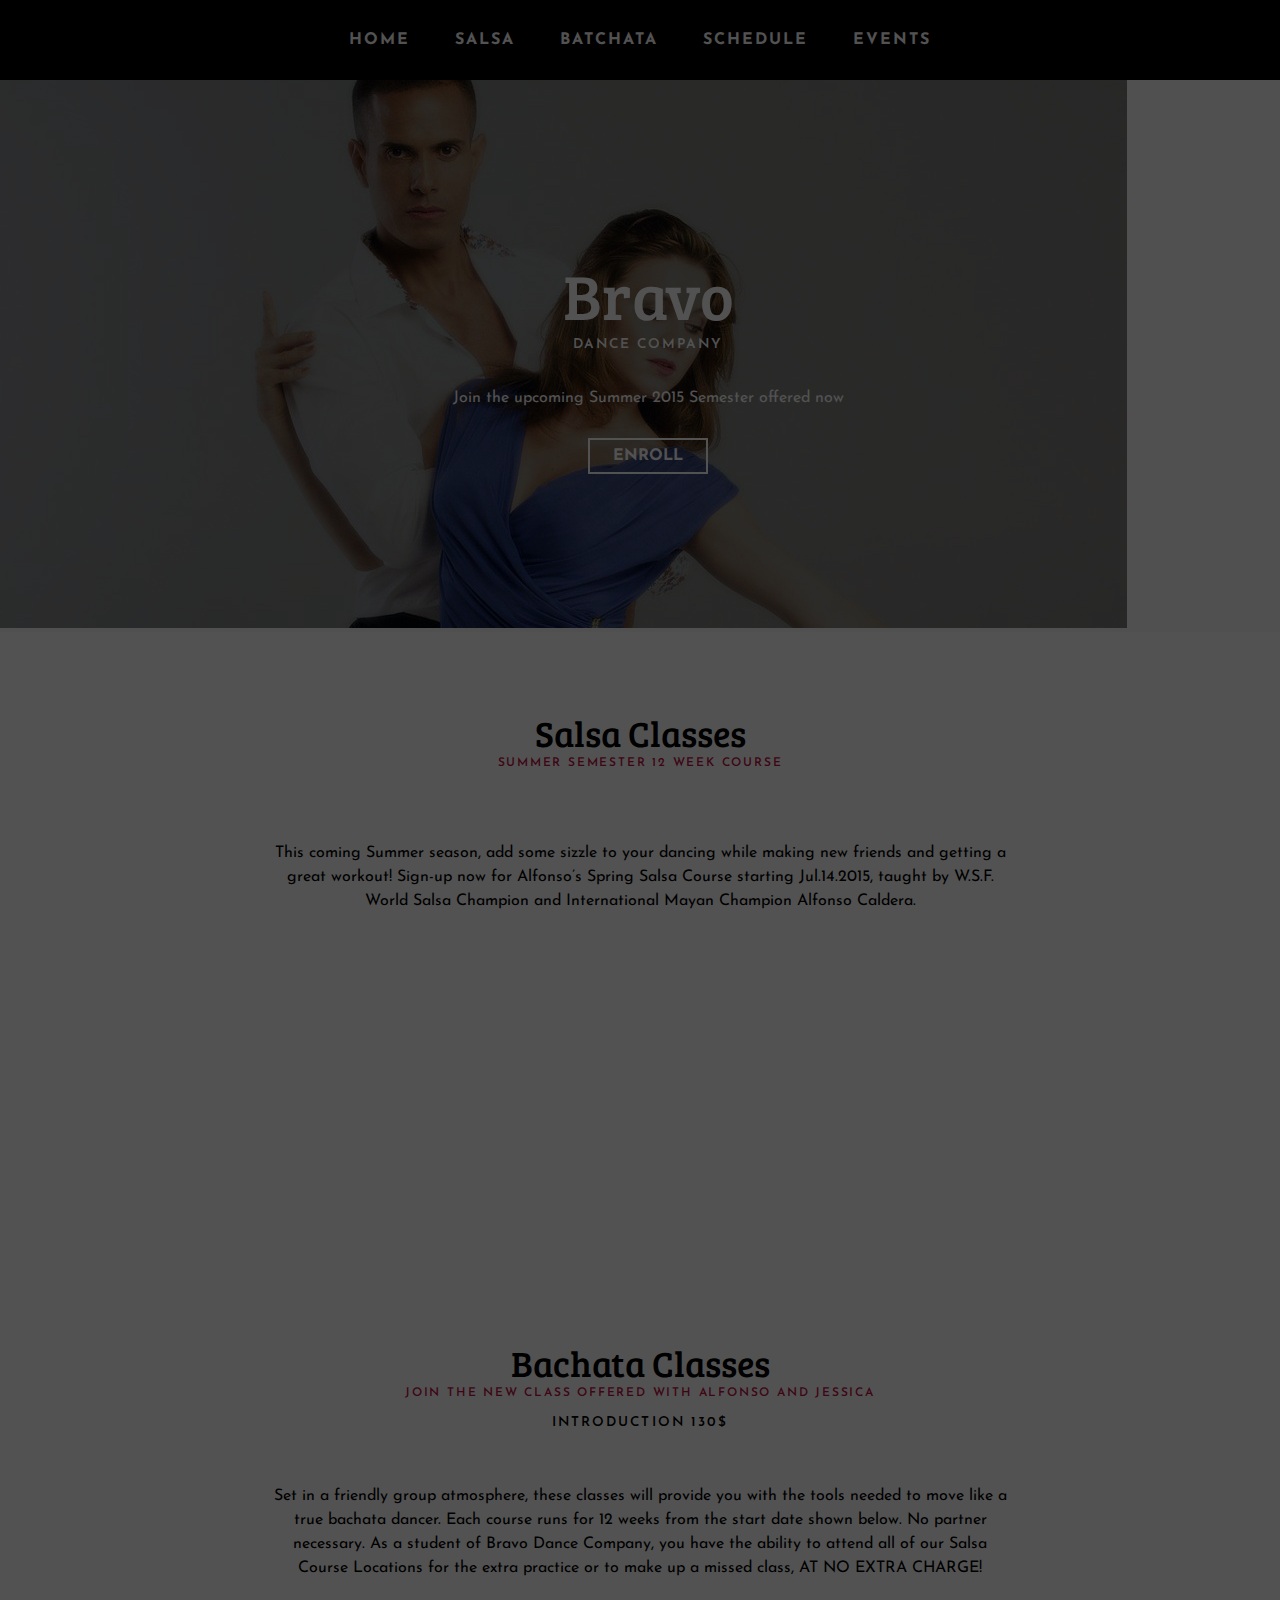
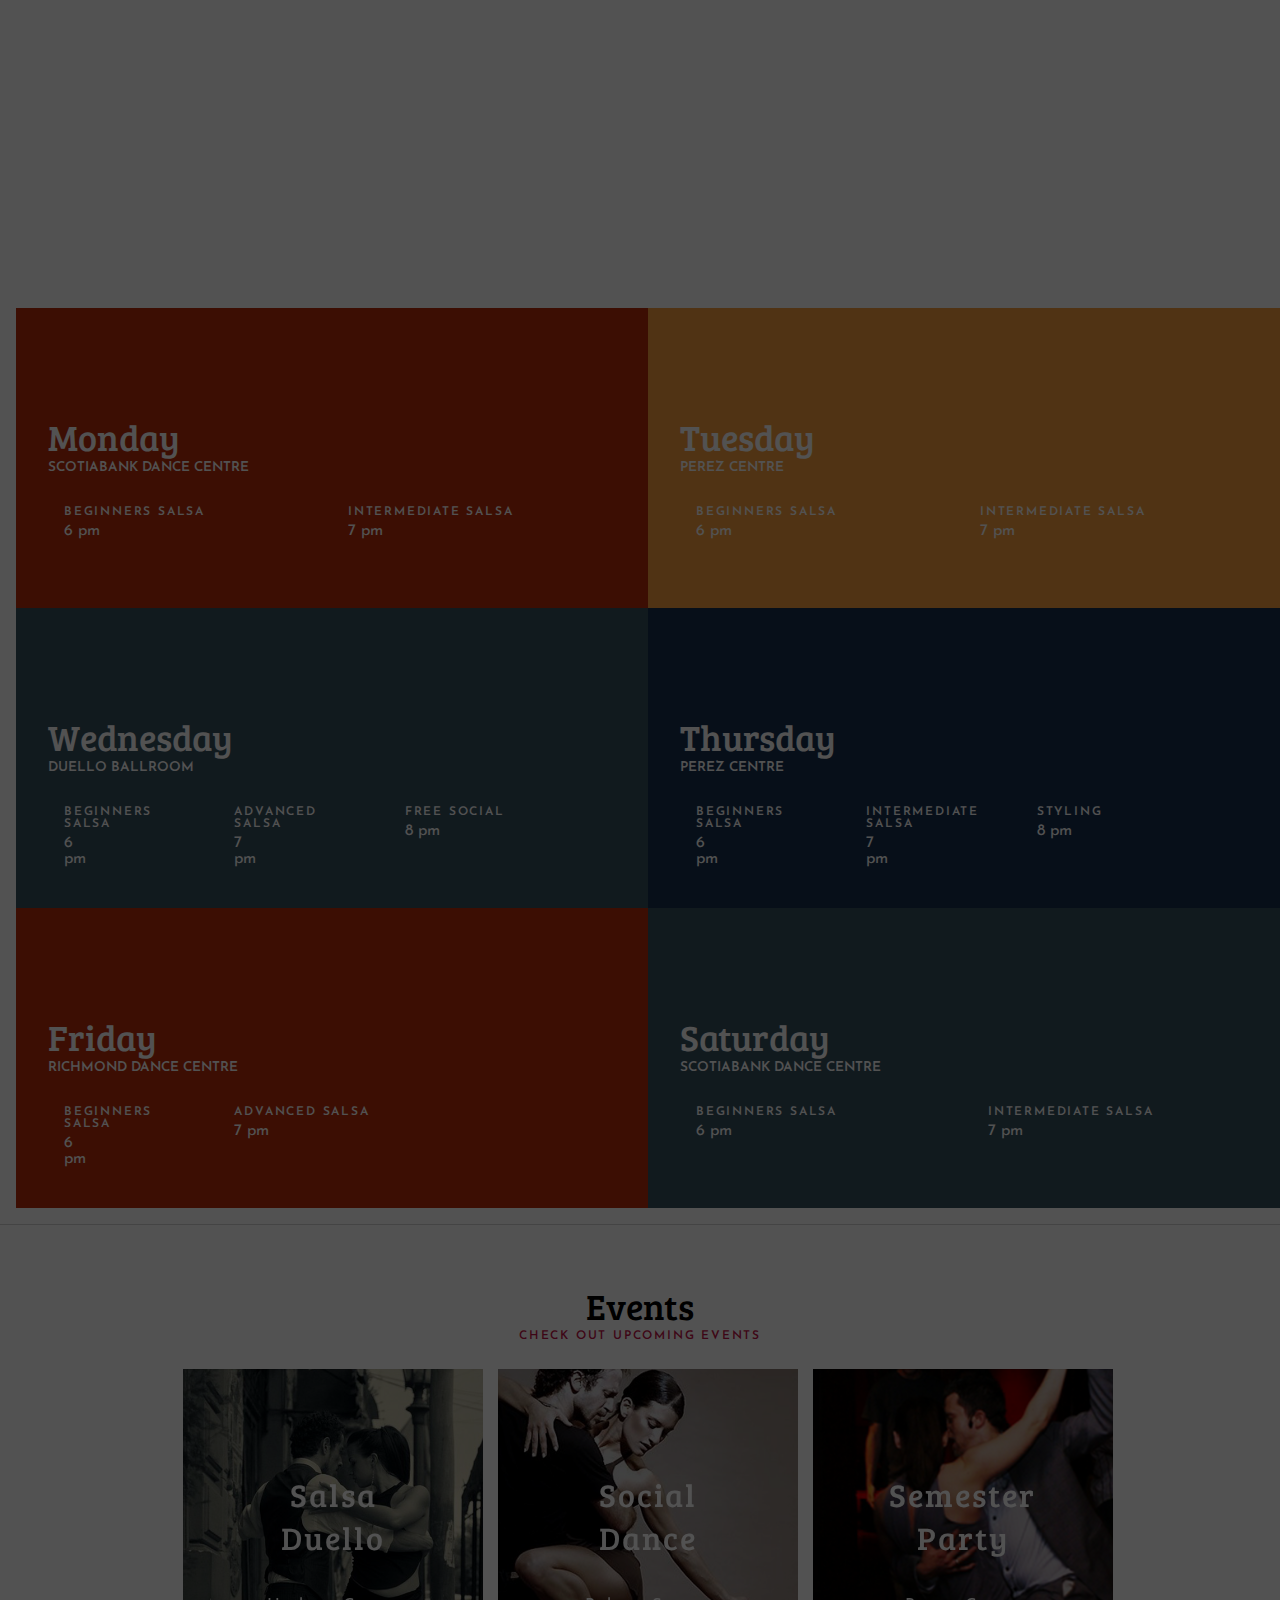
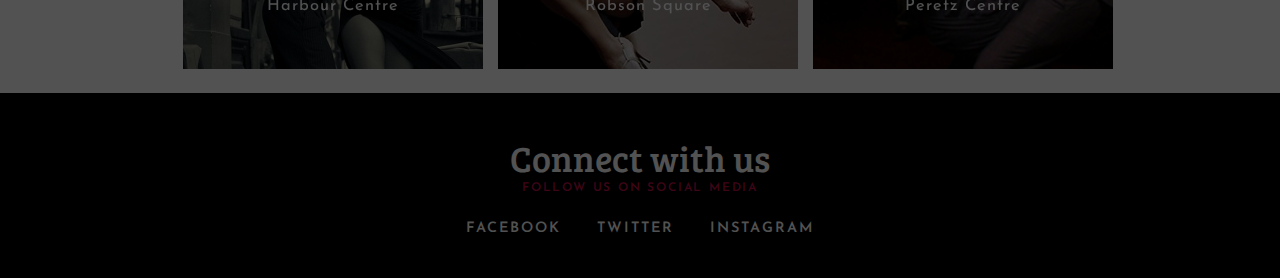
==== commit e0a55e4d: "more changess" ====
--- a/class-details.html
+++ b/class-details.html
@@ -32,11 +32,11 @@
             <header>
               <label class="toggle" for="sidebartoggler">MENU</label>
               <div class= "desktop-nav">
-                <a class="button-nav-side" href="#contact-section">Home</a>
-                <a class="button-nav-side" href="#about-section">Salsa</a>
-                <a class="button-nav-side" href="#enroll-section">Batchata</a>
+                <a class="button-nav-side" href="components.html">Home</a>
+                <a class="button-nav-side" href="#salsa-section">Salsa</a>
+                <a class="button-nav-side" href="#bachata-section">Batchata</a>
+                <a class="button-nav-side" href="#schedule-section">Schedule</a>
                 <a class="button-nav-side" href="#events-section">events</a>
-                <a class="button-nav-side" href="#social-section">social</a>
               </div>
             </header>
             <section class="intro grid ">
@@ -53,7 +53,7 @@
 
             </section>
 
-            <section class="salsa grid grid-pad">  
+            <section class="salsa grid grid-pad" id="salsa-section">  
                 <div class="about-salsa col-1-1-salsa">
                   <h1>Salsa Classes</h1>
                   <h4>Summer Semester 12 Week Course</h4>
@@ -61,7 +61,7 @@
                     <p>This coming Summer season, add some sizzle to your dancing while making new friends and getting a great workout! Sign-up now for Alfonso’s Spring Salsa Course starting Jul.14.2015, taught by W.S.F. World Salsa Champion and International Mayan Champion Alfonso Caldera.</p>
               </div>
             </section>
-            <section class="bachata grid grid-pad ">
+            <section class="bachata grid grid-pad " id="bachata-section">
                 <div class="about-bachata col-1-1-bachata">
                    <h1>Bachata Classes</h1>
                     <h4>Join the new class offered with Alfonso and Jessica</h4>
@@ -70,7 +70,7 @@
       
                 </div>
             </section>
-            <section class="schedule grid">
+            <section class="schedule grid" id="schedule-section">
             <div class="col-1-1-schedule">
   
               <div class="grid grid-pad">              
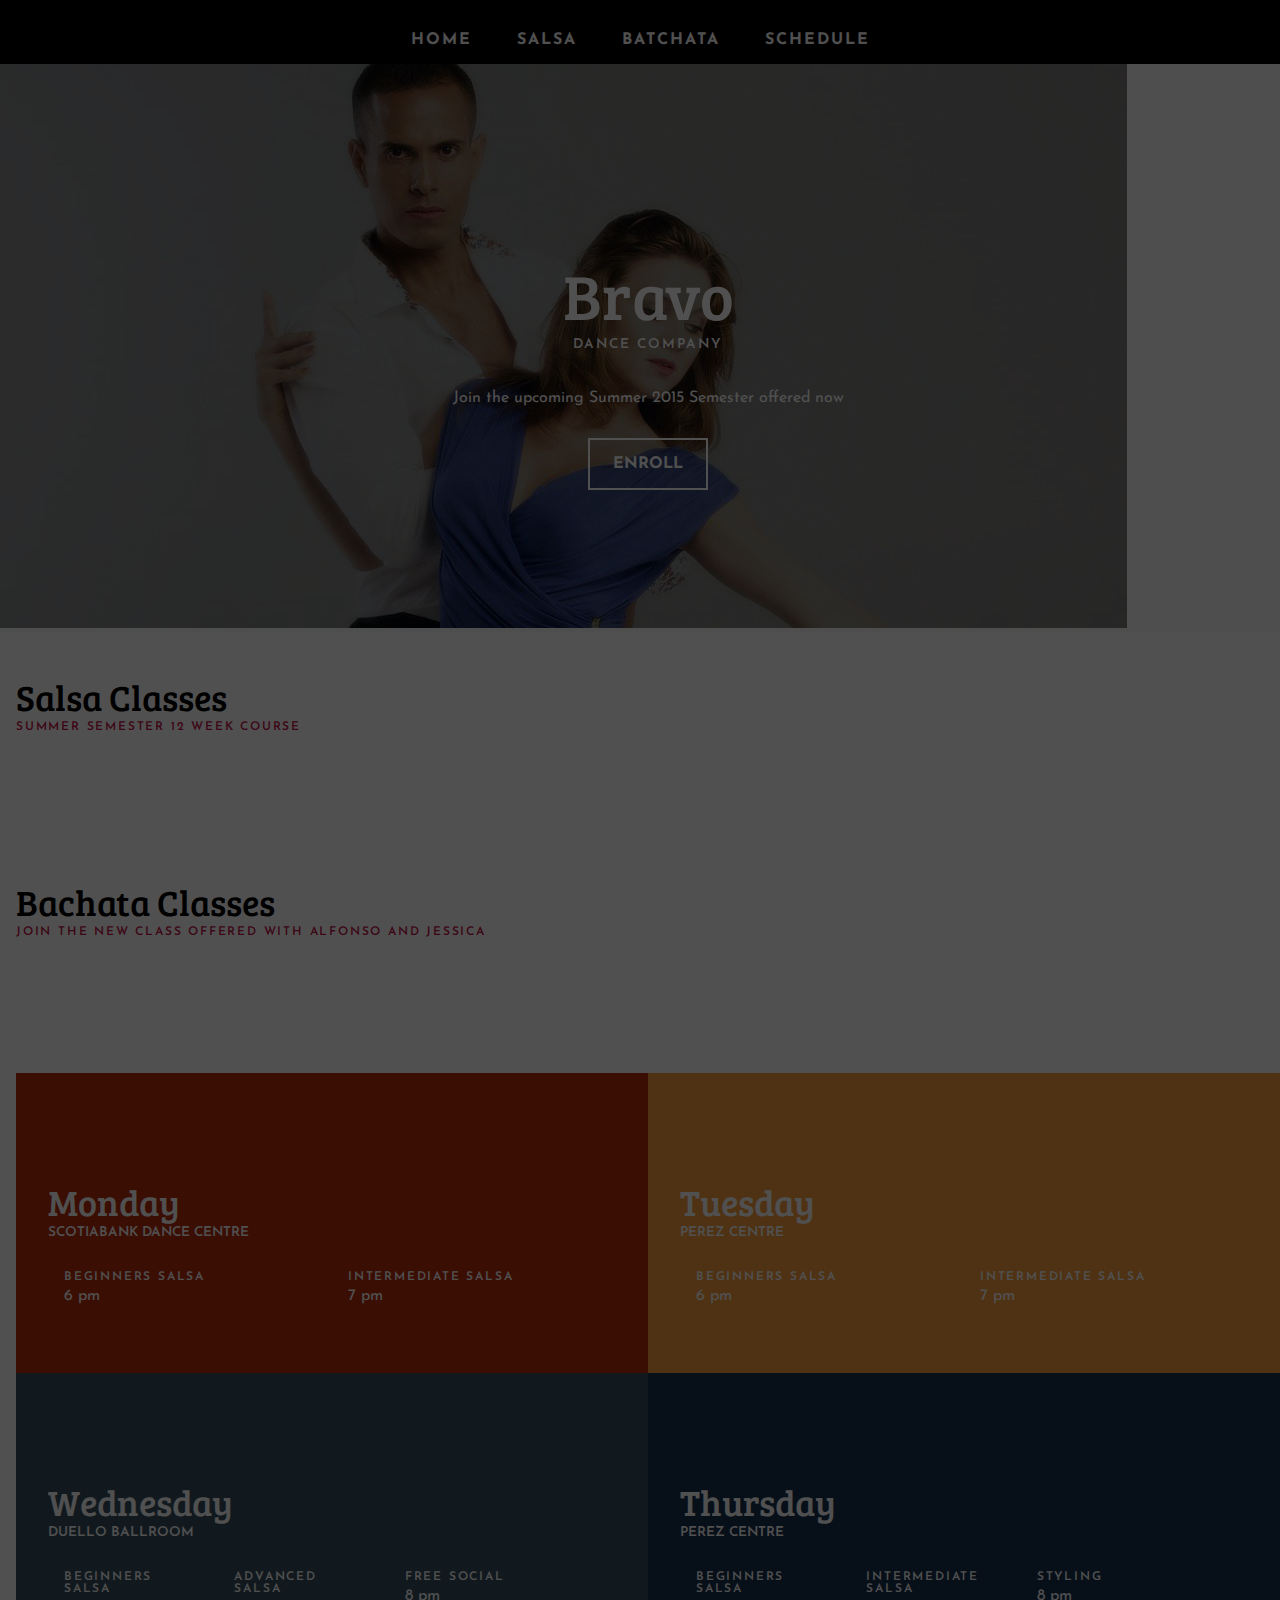
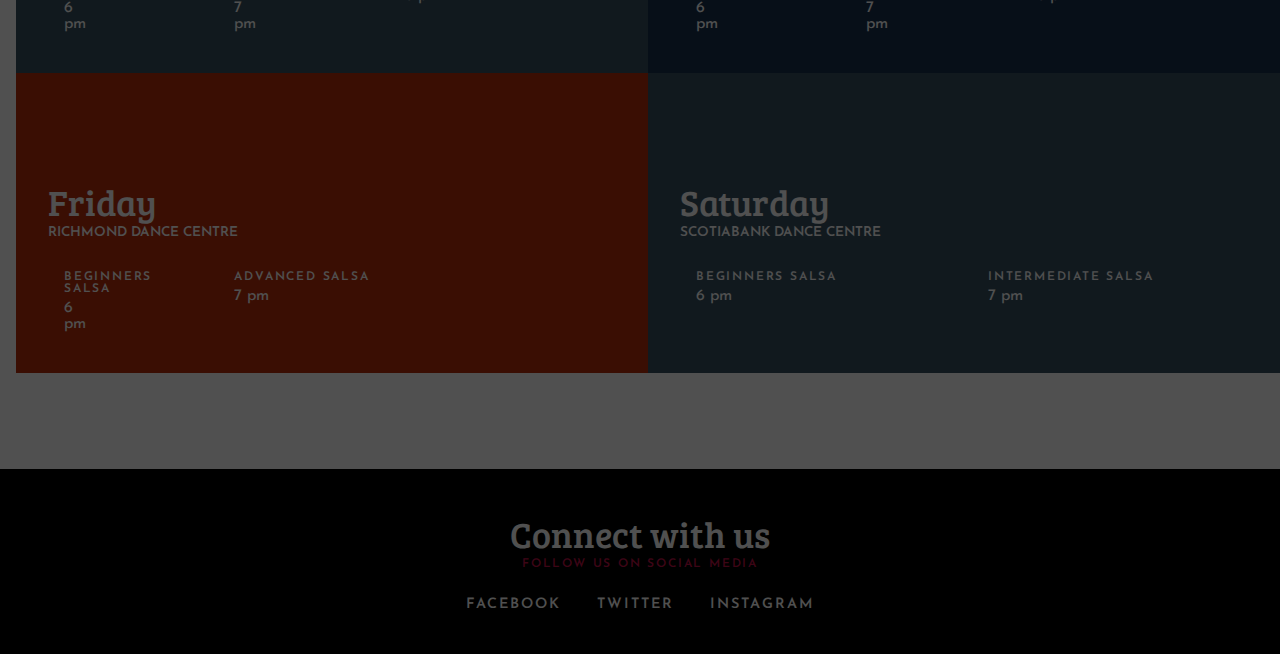
==== commit 6abb3a1d: "final edits" ====
--- a/class-details.html
+++ b/class-details.html
@@ -20,11 +20,10 @@
     <div class="page-content">
     <div class="sidebar">
       <ul>
-          <li><a class="button-nav-side" href="#about-section">about</a></li>
-          <li><a class="button-nav-side" href="#enroll-section">enroll</a></li>
-          <li><a class="button-nav-side" href="#events-section">events</a></li>
-            <li><a class="button-nav-side" href="#contact-section">CONTACT</a></li>
-           <li> <a class="button-nav-side" href="#social-section">social</a></li>
+          <li><a class="button-nav-side" href="components.html">Home</a></li>
+          <li><a class="button-nav-side" href="#salsa-section">Salsa</a></li>
+          <li><a class="button-nav-side" href="#bachata-section">Bachata</a></li>
+            <li><a class="button-nav-side" href="#schedule-section">Schedule</a></li>
       </ul>
     </div>
 
@@ -36,7 +35,7 @@
                 <a class="button-nav-side" href="#salsa-section">Salsa</a>
                 <a class="button-nav-side" href="#bachata-section">Batchata</a>
                 <a class="button-nav-side" href="#schedule-section">Schedule</a>
-                <a class="button-nav-side" href="#events-section">events</a>
+
               </div>
             </header>
             <section class="intro grid ">
@@ -157,55 +156,6 @@
             </section>
 
 
-
-
-            </section>
-
-            <section class="events grid" id="events-section">
-                <h1>Events</h1>
-                 <h4>Check out upcoming events</h4>
-              <div class="col-1-1-events"> 
-                <ul>
-
-                  <li>
-                    <figure class="events">
-                      <img src="images/image_salsa_bw_600x600.jpg" alt="img01"/>
-                      <figcaption>
-                        <h2>Salsa Duello</h2>
-                        <h3>25/June/2015</h3>
-                        <p>Harbour Centre</p>
-                        <a href="#">Harbour Centre</a>
-                      </figcaption>     
-                    </figure>
-                  </li>
-                  <li>
-                    <figure class="events">
-                      <img src="images/image_salsa_bw2_600x600.jpg" alt="img01"/>
-                      <figcaption>
-                        <h2>Social Dance</h2>
-                        <h3>5/July/2015</h3>
-                        <p>Robson Square</p>
-                        <a href="">Robson Square</a>
-                      </figcaption>     
-                    </figure>
-                  </li>
-
-                  <li>
-                    <figure class="events">
-                      <img src="images/bachata_suit_600x600.jpeg" alt="img01"/>
-                      <figcaption>
-                        <h2>Semester Party</h2>
-                        <h3>7/August/2015</h3>
-                        <p>Peretz Centre</p>
-                        <a href="">Peretz Centre</a>
-                      </figcaption>     
-                    </figure>
-                  </li>
-                </ul>
-              </div>
-            </section>
-
-
              <section class="social-media grid grid-pad" id="social-section">  
               <div class="col-1-1-social-media">
                     <h1>Connect with us</h1>
--- a/css/components.css
+++ b/css/components.css
@@ -19,10 +19,15 @@
   z-index: 0;
   overflow-y: scroll;
   overflow-x: none;
-  background-color: #f9f9f9;
-
-}
-
+  background-color: white;
+
+}
+
+.form {
+  background-color: white;
+  display: inline-block;
+  text-align: center;
+}
 
 .container {
   position: relative;
@@ -190,8 +195,48 @@
 
 
   }
+
+.salsa-btn{
+
+  width: 100% !important;
+
+  }
+
+ .bachata-btn{
+
+  width: 100% !important;
+  display: inline-block;
+  text-align: center;
+
+  }
+
+  .lg-btn {
+
+  border-color: white;
+  width: 100%;
+  display: inline-block;
+  text-align: center;
+  border: 1px solid;
+  padding: 2em;
+
+  }
   
-}
+  .bachata-btn a .lg-btn{
+  float: none;
+
+}
+
+.salsa-btn a .lg-btn{
+  float: none;
+
+}
+
+.classes-img {
+    height: 600px !important;
+}
+
+}
+
 
 @media screen and (min-width: 50em){
   .col-1-6-contact-form {
@@ -201,6 +246,27 @@
     width: 40%;
 
   }
+
+
+  .bachata-btn a .lg-btn {
+   float: right;
+   } 
+
+.salsa-btn a .lg-btn{
+  float: left;
+
+}
+.lg-btn {
+  border-color: white;
+  width: 50%;
+  display: inline-block;
+  text-align: center;
+  border: 1px solid;
+  padding: 2em;
+
+  min-width: 50%
+}
+
 
 }
 header {
@@ -222,7 +288,6 @@
 section {
   width: 100%;
   max-width: none;
-  background-color: white;
   padding: 30px;
   
 }
@@ -300,67 +365,6 @@
     height: 300px;
 }*/
 
-.salsa{
-  height: 70vh;
-  width: 100%;
-  margin: 0;
-  padding: 0;
-
-}
-
-.col-1-1-salsa {
-  width: 100%;
-  height: auto;
-  text-align: center;
-
-}
-
-.bachata{
-  height: 70vh;
-  width: 100%;
-  margin: 0;
-  padding: 0;
-
-}
-
-.col-1-1-bachata {
-  width: 100%;
-  height: auto;
-  text-align: center;
-
-}
-
-.col-1-1-salsa p{
-  color: black;
-  line-height: 1.5em;
-  text-align: center;
-  float:center;
-  width:auto;
-  padding: 2em 20%;
- }
-.col-1-1-salsa h1 {
-  padding-top: 1em;
-
-}
-
-.col-1-1-bachata p{
-  color: black;
-  line-height: 1.5em;
-  text-align: center;
-  float:center;
-  width:auto;
-  padding: 2em 20%;
- }
-.col-1-1-bachata h1 {
-  padding-top: 1em;
-
-}
-
-.col-1-1-bachata h3 {
-  padding-top: 1em;
-  color:black;
-
-}
 
 
 .block-img h1 {
@@ -380,6 +384,70 @@
 }
 
 
+.classes-img h1 {
+  color: white;
+
+}
+.classes-img {
+  text-align: center;
+  width: 100%;
+  padding: 0;
+  height: 400px;
+    background: url(salsa2.jpg) no-repeat;
+background-size: cover;
+  background-position: center center;
+  background-repeat: no-repeat;
+  background-color: black;
+}
+
+.class-info {
+  position: relative;
+  text-align: center;
+  z-index: 3;
+  width: 100%;
+  padding: 3em;
+}
+
+.class-info .bachata-btn{
+
+float: left;
+width: 50%;
+height: auto;
+padding: 2em;
+
+}
+
+
+.class-info .salsa-btn{
+
+float: right;
+width: 50%;
+height: auto;
+padding: 2em;
+}
+
+
+
+a:hover .lg-btn{
+  background-color: black;
+  border-color: black;
+    -webkit-transition: all 0.2s cubic-bezier(0.000, 0.000, 0.580, 1.000);
+  -moz-transition: all 0.2s cubic-bezier(0.000, 0.000, 0.580, 1.000);
+  -o-transition: all 0.2s cubic-bezier(0.000, 0.000, 0.580, 1.000);
+  -ms-transition: all 0.2s cubic-bezier(0.000, 0.000, 0.580, 1.000);
+  transition: all 0.2s cubic-bezier(0.000, 0.000, 0.580, 1.000);
+
+
+}
+
+.lg-btn a{
+  border-color: white;
+  width: 50%;
+  display: inline-block;
+  text-align: center;
+  border: 1px solid;
+  padding: 2em;
+}
 
 
 .col-1-1-about{
@@ -400,9 +468,11 @@
   padding: 2em 20%;
  }
 .col-1-1-about h1 {
-  padding-top: 1em;
-
-}
+  padding-top: 0.25em;
+
+}
+
+
 .col-1-2-instructor{
   padding: 0em;
   width: 100%;
@@ -462,6 +532,10 @@
   text-align: center;
   position:relative;
   float:none;
+}
+
+.social-media {
+  margin-top:5em;
 }
 
 .col-1-1-social-media{
@@ -514,6 +588,7 @@
   display: block;
 float: left;
 margin: 0 0;
+max-width: 800px;
 
 
 }
@@ -541,7 +616,7 @@
 
     cursor: pointer;
     border: solid 2px #8baaad;
-    padding: 10px 10px;     
+    padding: 1em 1.25em;     
  }
 
 .col-1-1-contact-form a:down {
@@ -551,8 +626,77 @@
     }
 }
 
-
-
+form .payment{
+  display: inline-block;
+  text-align: center;
+  vertical-align: middle;
+}
+.back {
+  display: inline-block;
+  padding-left: 0em;
+  padding-bottom: 0;
+  margin-bottom: 0;
+  border-color: white;
+  border: 1px solid;
+  position: fixed;
+  text-align: center;
+  z-index: 4;
+
+  background-color: black !important;
+}
+
+.payment-form {
+  padding-top: 1em;
+  padding-bottom: 2em;
+  background-color: black;
+
+}
+
+.col-1-4-payment-form {
+  display: inline-block;
+  text-align: center;
+margin: 0 auto;
+width: 75%;
+
+
+}
+.col-1-6-payment-form {
+display: block;
+
+float: left;
+margin: 0 0;
+
+
+}
+
+.col-1-1-payment-form h1 h4{
+  text-align: center;
+}
+.col-1-1-payment-form h1{
+  color:white;
+}
+.col-1-1-payment-form{
+  padding-top:1em;
+  background-color: black;
+  display: inline-block;
+  text-align: center;
+
+
+
+
+}
+
+.col-1-1-payment-form a{  
+ }
+
+.col-1-1-payment-form a:down {
+
+    }
+
+
+section .payment{
+  background-color: black !important;
+}
 
 #form-message{
   width:100%;
@@ -566,6 +710,7 @@
 .form {
   float: left;
   width:auto;
+  margin: 0 auto;
 }
 
 .col-1-1-events {
@@ -685,6 +830,11 @@
   transform: scale(1);
 }
 
+figure.events:active img {
+  opacity: 0.;
+  -webkit-transform: scale(1);
+  transform: scale(1);
+}
 figure.events figcaption {
   padding: 3em;
 }
@@ -900,6 +1050,7 @@
   transform: scale(1.5);
 }
 
+
 figure.classes:hover figcaption::before,
 figure.classes:hover h3 {
   opacity: 1;
@@ -992,7 +1143,7 @@
 
 .days label{
 padding: 1em 2em em 0em;
-color: black;
+color: white;
   font-size: 0.75em;
  font-family: 'Montserrat', sans-serif;
 
@@ -1000,7 +1151,7 @@
 .days p{
   text-transform: uppercase;
 
-color: black;
+color: white;
   font-size: 1em;
  font-family: 'Montserrat', sans-serif;
    font-weight: 700;
--- a/css/main.css
+++ b/css/main.css
@@ -355,7 +355,7 @@
 .button-nav-side{
   display: inline-block;
   margin: 0 0;
-  margin-bottom: 1em;
+  margin-bottom: 0;
   text-align: center;
   
   padding: 1em 1.25em;
@@ -424,13 +424,40 @@
   display: inline-block;
   background-color: transparent;
   color: #8baaad;
-  padding: 1em 1.25em;
+  padding: 1.5em 1.75em;
   text-decoration: none;
   -webkit-transition: background-color 0.5s;
   transition: background-color 0.5s;
 }
 
 
+.button-home, .button-home:visited{
+
+  text-align: center;
+  vertical-align: middle;
+  padding: 1.5em 1.75em;
+  color: #8baaad;
+  background: transparent;
+  border: 2px solid #8baaad;
+
+  font-weight: bold;
+  font-size: 1rem; 
+  text-transform: uppercase;
+  text-decoration: none;
+  -webkit-border-radius: 0;
+  -moz-border-radius: 0;
+  border-radius: 0;
+  -webkit-transition: all 0.2s cubic-bezier(0.000, 0.000, 0.580, 1.000);
+  -moz-transition: all 0.2s cubic-bezier(0.000, 0.000, 0.580, 1.000);
+  -o-transition: all 0.2s cubic-bezier(0.000, 0.000, 0.580, 1.000);
+  -ms-transition: all 0.2s cubic-bezier(0.000, 0.000, 0.580, 1.000);
+  transition: all 0.2s cubic-bezier(0.000, 0.000, 0.580, 1.000);
+}
+
+.button-home:active, .button-home:hover, .button-home:focus {
+  background-color: #8baaad;
+  color: white;
+}
 
 .button-submit{
   margin-top: 0.5em;
@@ -466,12 +493,21 @@
   color: #040c17;
 }
 
+/*method below referenced from http://stackoverflow.com/questions/21992498/is-it-possible-to-disable-mouse-scroll-wheel-zoom-on-embedded-google-maps*/
+.google-maps{
+   background:transparent; 
+   position:relative; 
+   width:100%;
+   height:450px; 
+   top:450px;  
+   margin-top:-450px;  
+}
+
 .hero-button{
-  margin-top: 0.5em;
   display: block;
   text-align: center;
   vertical-align: middle;
-  padding: 0.5em 0.7em;
+  padding: 1em 0.7em;
   color: white;
   background: transparent;
   border: 2px solid white;
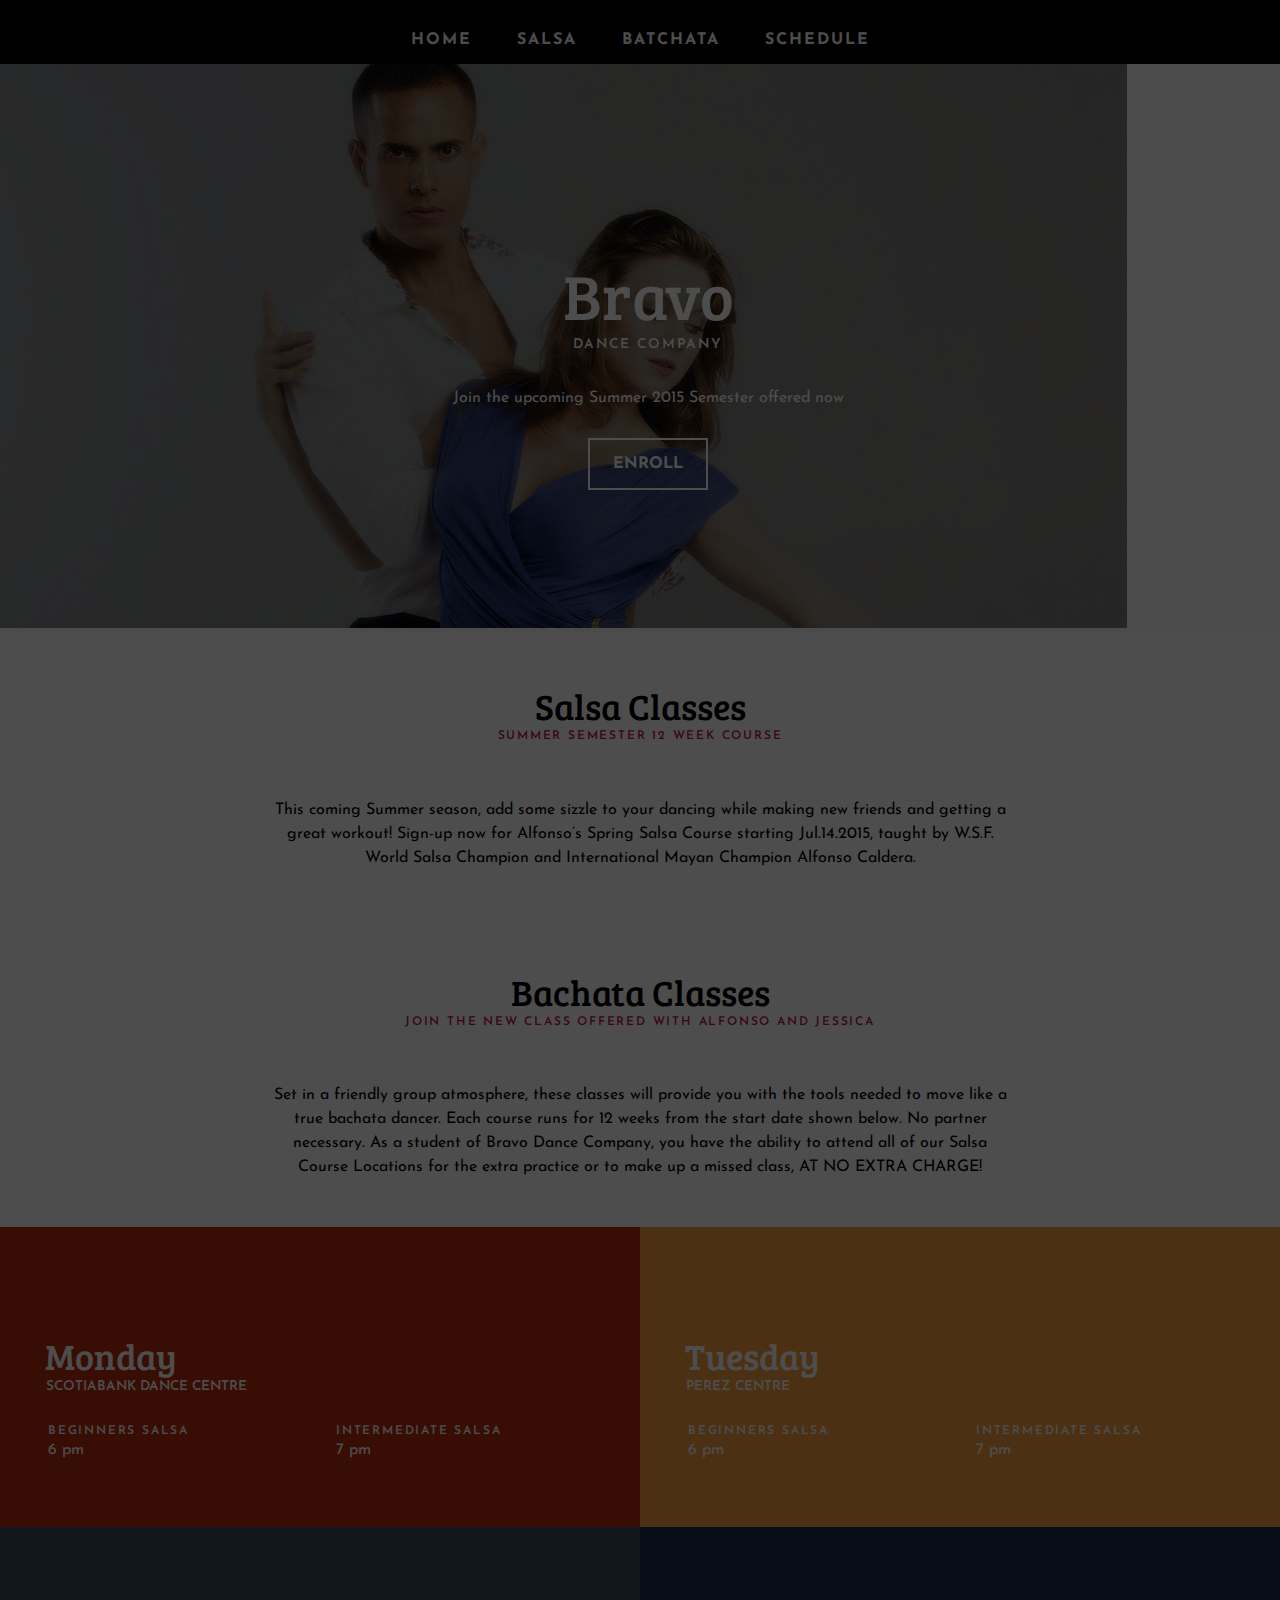
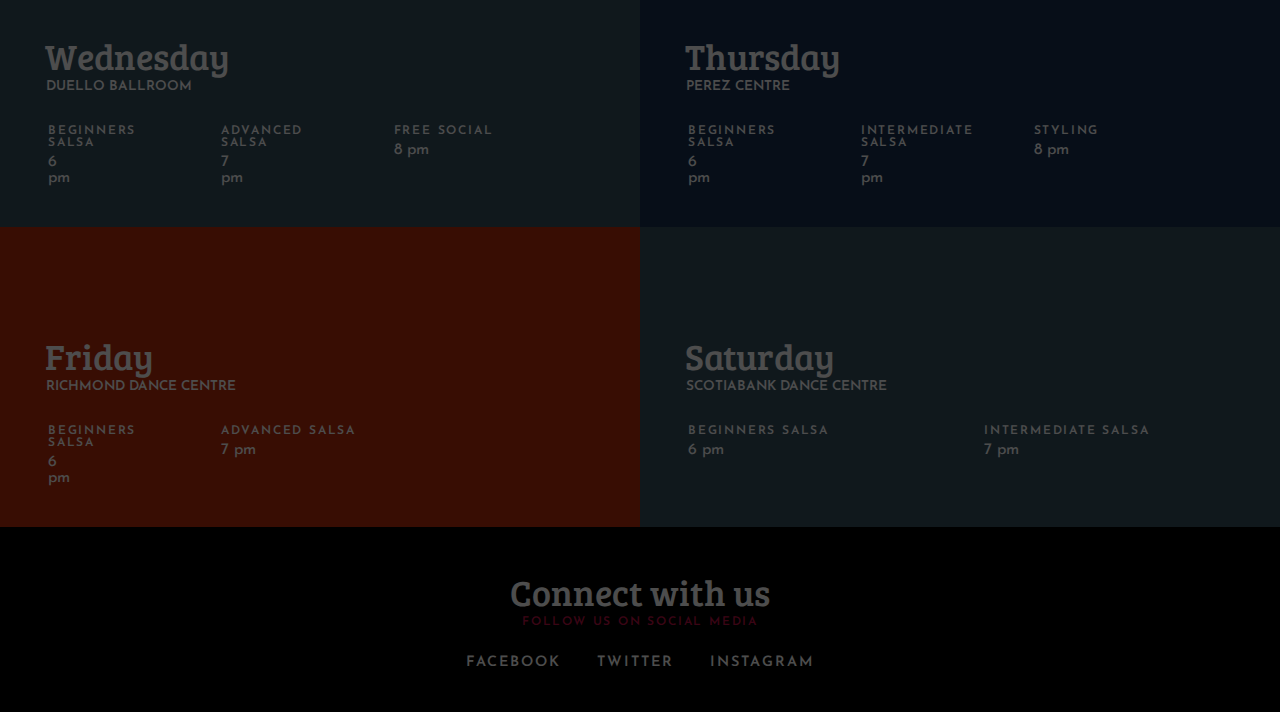
==== commit d4a1e00b: "changexxxx" ====
--- a/class-details.html
+++ b/class-details.html
@@ -70,7 +70,7 @@
                 </div>
             </section>
             <section class="schedule grid" id="schedule-section">
-            <div class="col-1-1-schedule">
+            <div class="schedule">
   
               <div class="grid grid-pad">              
                 <div class="mon col-1-3 text">
--- a/css/components.css
+++ b/css/components.css
@@ -473,6 +473,56 @@
 }
 
 
+.col-1-1-salsa{
+  padding: 1em;
+  width: 100%;
+  float: center;
+  text-align: center;
+
+
+}
+
+.col-1-1-salsa p{
+  color: black;
+  line-height: 1.5em;
+  text-align: center;
+  float:center;
+  width:auto;
+  padding: 1em 20%;
+ }
+.col-1-1-salsa h1 {
+  padding-top: 0.25em;
+
+}
+
+
+
+
+
+.col-1-1-bachata{
+  padding: 1em;
+  width: 100%;
+  float: center;
+  text-align: center;
+
+
+}
+
+.col-1-1-bachata p{
+  color: black;
+  line-height: 1.5em;
+  text-align: center;
+  float:center;
+  width:auto;
+  padding: 1em 20%;
+ }
+.col-1-1-bachata h1 {
+  padding-top: 0.25em;
+
+}
+
+
+
 .col-1-2-instructor{
   padding: 0em;
   width: 100%;
@@ -535,7 +585,7 @@
 }
 
 .social-media {
-  margin-top:5em;
+  margin-top: 0em;
 }
 
 .col-1-1-social-media{
@@ -1157,4 +1207,17 @@
    font-weight: 700;
 }
 
-
+.schedule {
+  width: 100%;
+  padding: 0 !important;
+
+}
+
+.col-1-3 h3 {
+  padding-left: 1em;
+  margin: 0;
+}
+
+.col-1-3 h1 {
+  margin-left: 13px;
+}
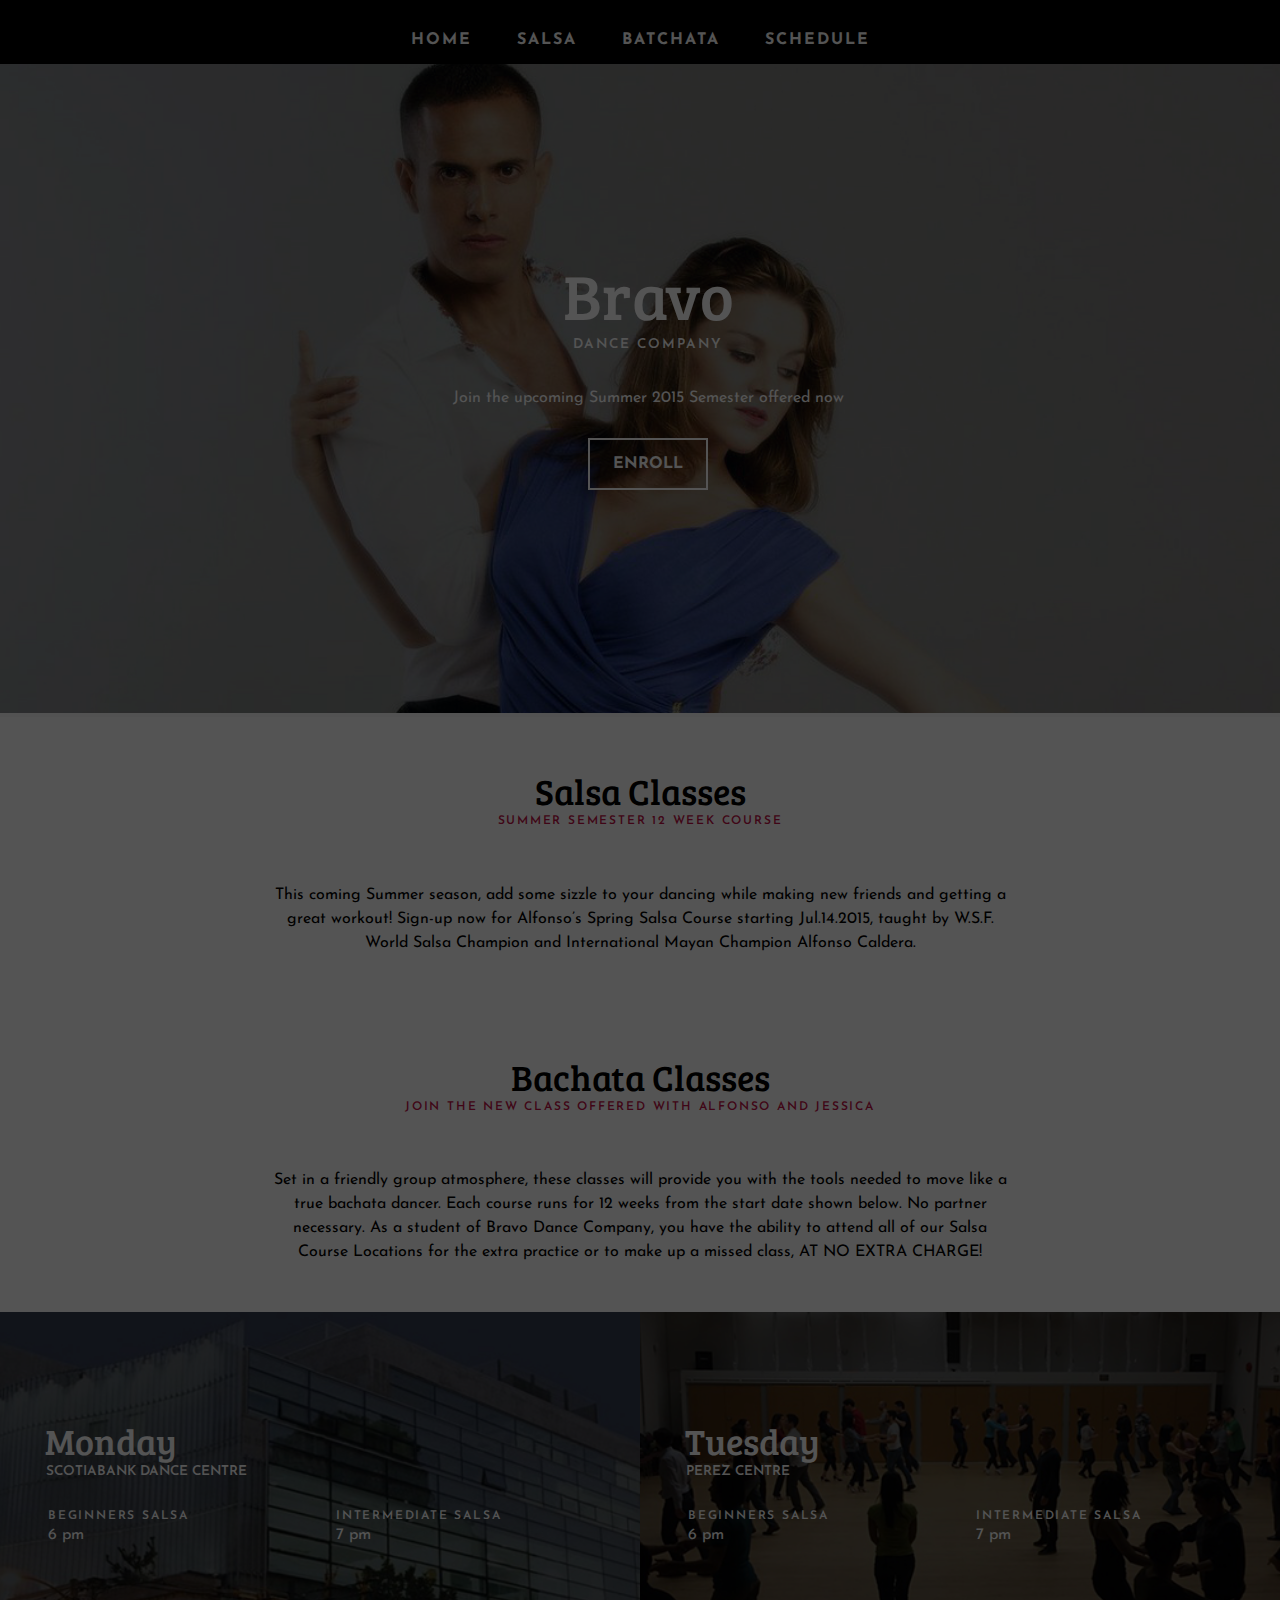
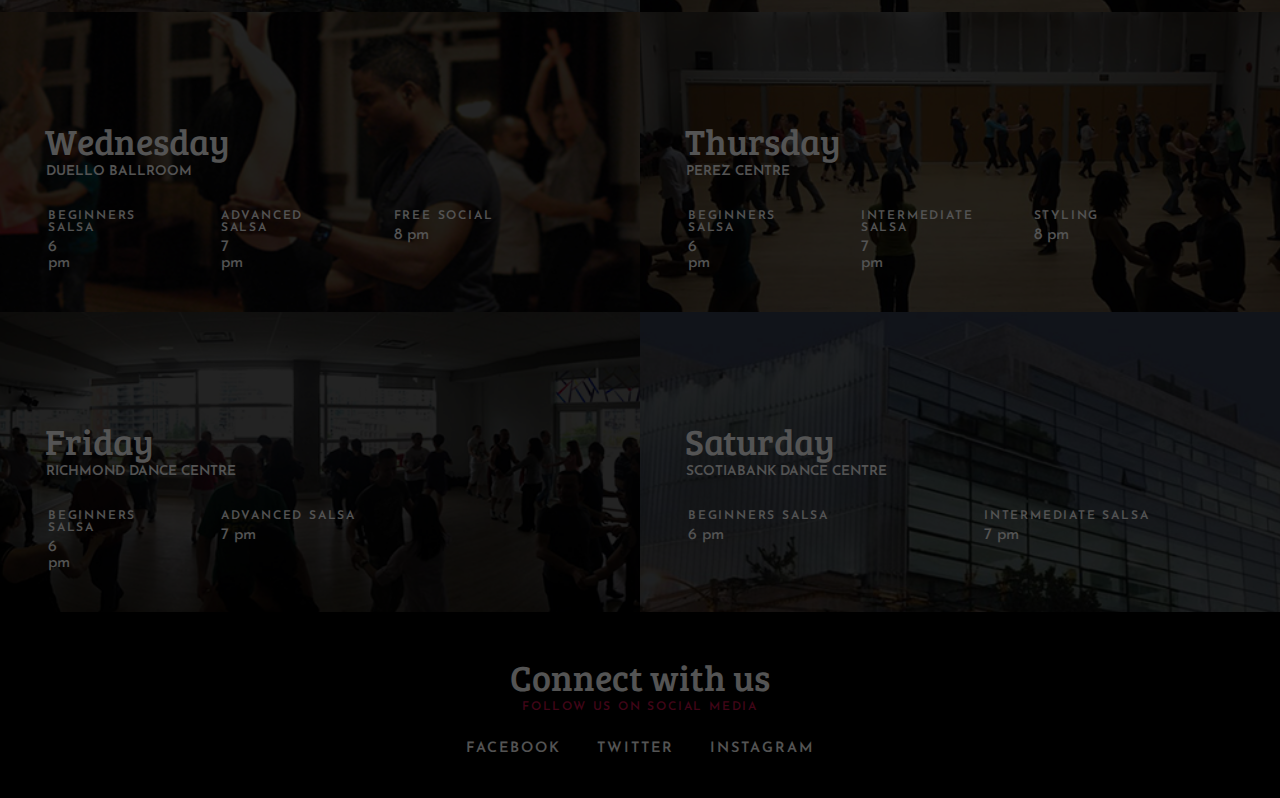
==== commit 3697cbfd: "added location photos" ====
--- a/class-details.html
+++ b/class-details.html
@@ -38,7 +38,7 @@
 
               </div>
             </header>
-            <section class="intro grid ">
+            <section class="intro class grid ">
 
                 <div class="intro-logo col-1-1-intro">
                   <h1>Bravo</h1>
--- a/css/components.css
+++ b/css/components.css
@@ -164,6 +164,10 @@
 .intro-logo {
   margin-top: 40%;
   }
+
+.col-1-1-intro img {
+  width: auto !important;
+}s
 .col-1-1-events li {
   max-width: 400px;
 }
@@ -309,6 +313,10 @@
 
 }
 
+.class img {
+  width: 100%;
+}
+
 .video-img {
   visibility: hidden;
   width: 100%;
@@ -353,6 +361,7 @@
   margin: 0 auto;
 }
 
+
 .intro video {
 
   background: url(alfonso_jess.jpg) no-repeat;
@@ -393,8 +402,8 @@
   width: 100%;
   padding: 0;
   height: 400px;
-    background: url(salsa2.jpg) no-repeat;
-background-size: cover;
+  background: url(salsa2.jpg) no-repeat;
+  background-size: cover;
   background-position: center center;
   background-repeat: no-repeat;
   background-color: black;
@@ -449,6 +458,9 @@
   padding: 2em;
 }
 
+.thanks {
+  margin-bottom: 3em;
+}
 
 .col-1-1-about{
   padding: 1em;
@@ -689,6 +701,7 @@
   border-color: white;
   border: 1px solid;
   position: fixed;
+  margin-left: 2em;
   text-align: center;
   z-index: 4;
 
--- a/css/main.css
+++ b/css/main.css
@@ -125,22 +125,47 @@
 }
 
 .mon {
-  background-color: #ba2d0b;
+  background: url(scotia.jpg) no-repeat;
+  background-size: cover;
+  background-position: center center;
+  background-repeat: no-repeat;
+  background-color: black;
+
 }
 .tues {
-  background-color: #f9a03f;
+    background: url(peretz.jpg) no-repeat;
+  background-size: cover;
+  background-position: center center;
+  background-repeat: no-repeat;
+  background-color: black;
 }
 .wed {
-  background-color: #37515f;
+    background: url(duello.jpg) no-repeat;
+  background-size: cover;
+  background-position: center center;
+  background-repeat: no-repeat;
+  background-color: black;
 }
 .thurs{
-  background-color: #18314f;
+ background: url(peretz.jpg) no-repeat;
+  background-size: cover;
+  background-position: center center;
+  background-repeat: no-repeat;
+  background-color: black;
 }
 .friday {
-background-color: #ba2d0b;
+  background: url(dance1.jpg) no-repeat;
+  background-size: cover;
+  background-position: center center;
+  background-repeat: no-repeat;
+  background-color: black;
 }
 .sat {
-  background-color: #37515f;
+  background: url(scotia.jpg) no-repeat;
+  background-size: cover;
+  background-position: center center;
+  background-repeat: no-repeat;
+  background-color: black;
 
 }
 .col-1-3 {
@@ -996,13 +1021,11 @@
 
 */
 
-img {
+/*img {
   height: auto; 
-  width: auto;
-  max-width: 100%;
-  border: 1px solid #888888; 
-}
-
+  width: 100%;
+}
+*/
 
 figure {
   margin: 0;
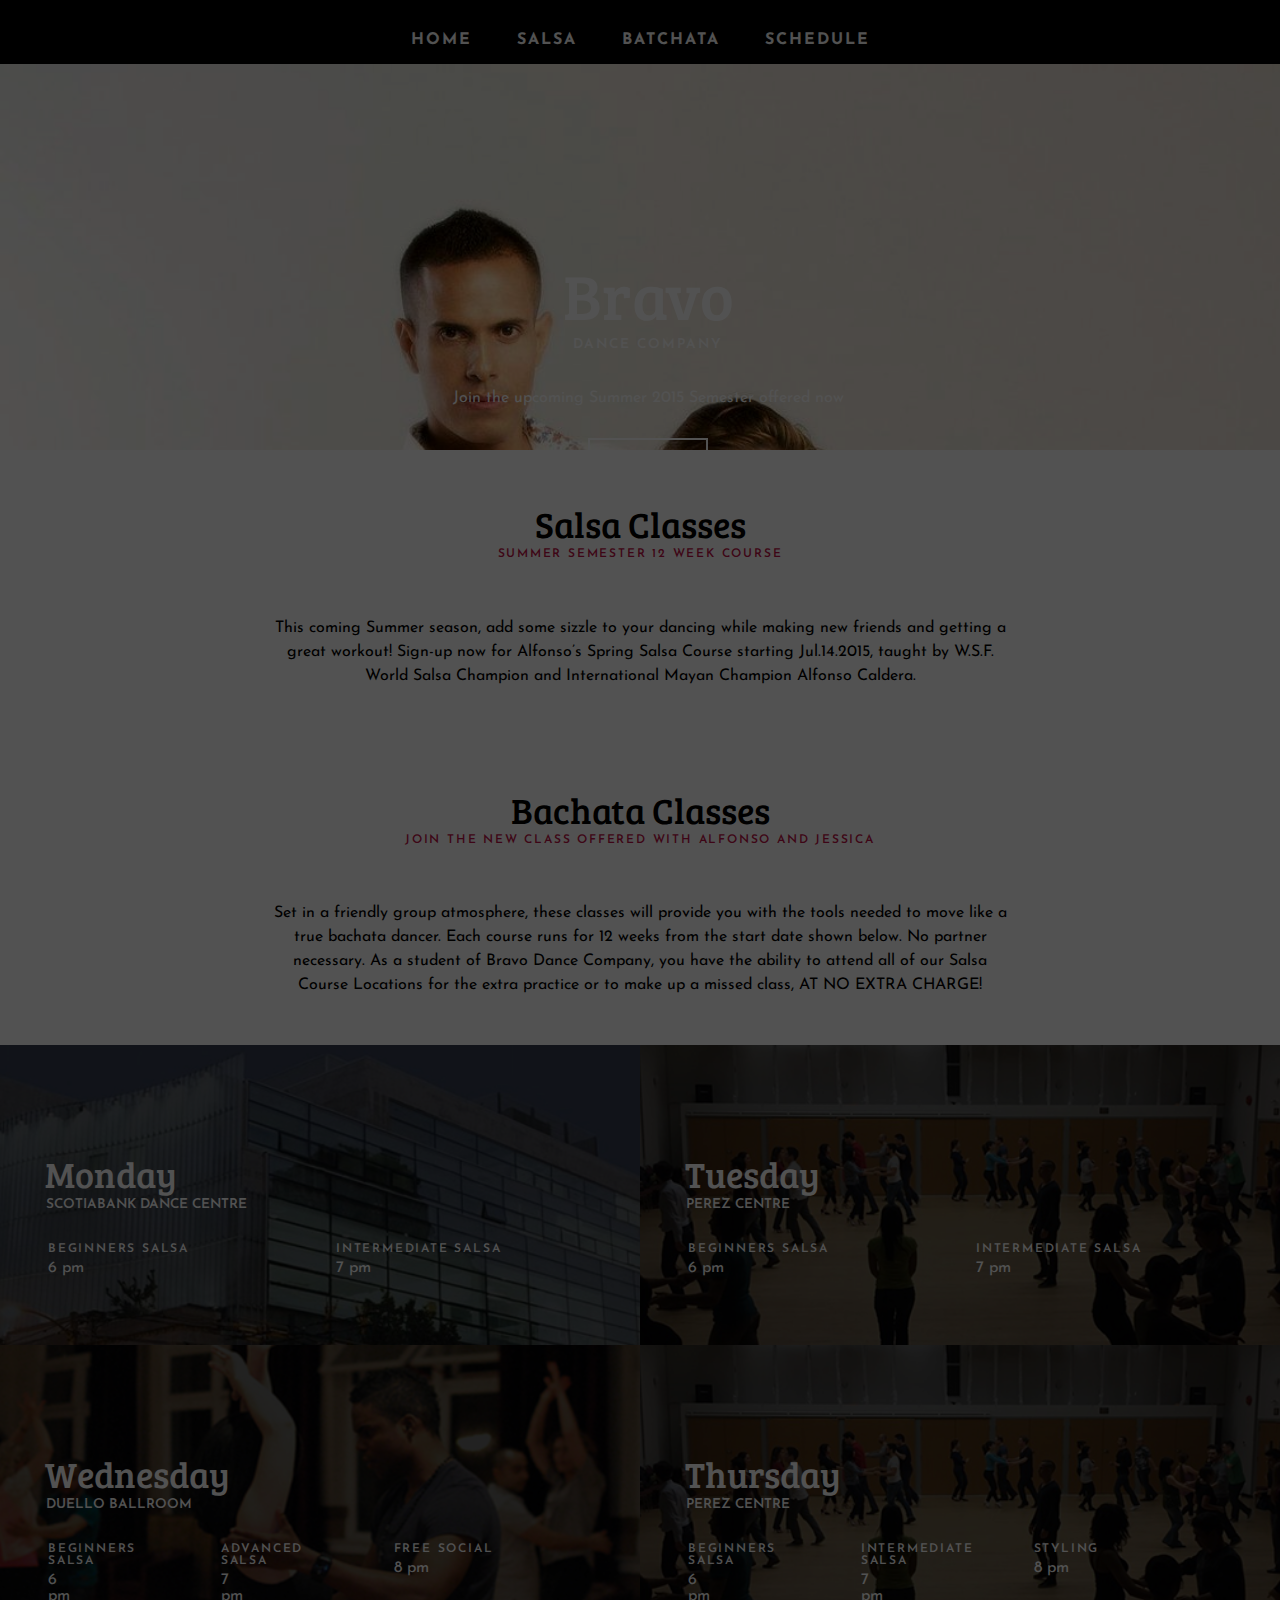
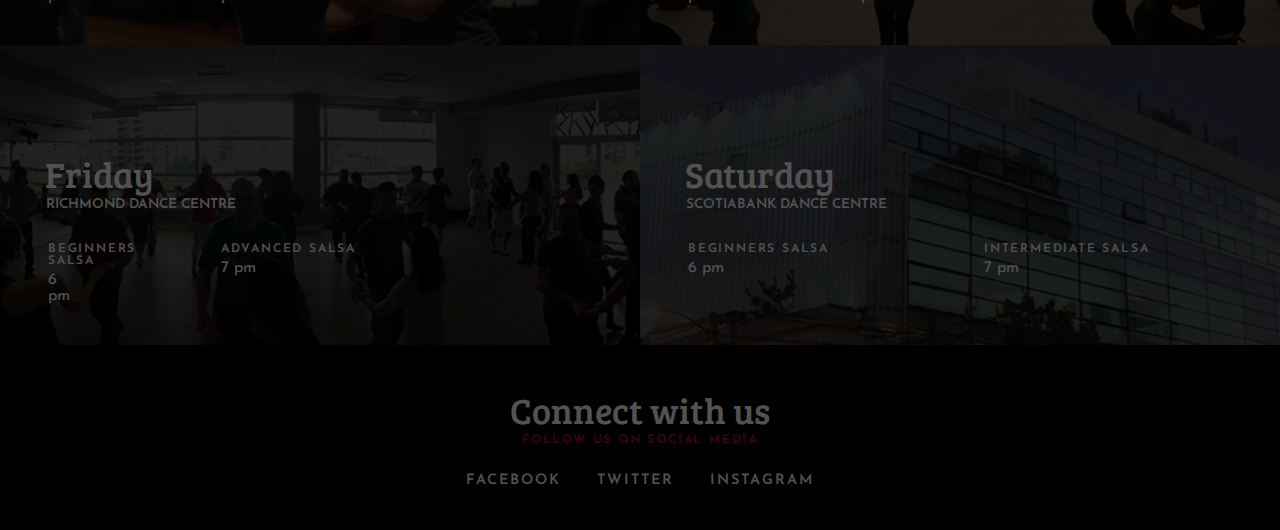
==== commit f0336dc1: "changed image" ====
--- a/class-details.html
+++ b/class-details.html
@@ -38,7 +38,7 @@
 
               </div>
             </header>
-            <section class="intro class grid ">
+            <section class="intro class grid class-bg ">
 
                 <div class="intro-logo col-1-1-intro">
                   <h1>Bravo</h1>
@@ -48,7 +48,7 @@
                   <a href="classes.html" class="enroll-button transition hero-button">enroll</a></div>
 
               </div>
-            <img class="class-intro-img" src="images/alfonso_jess2.jpg" alt="img01">
+     <!--        <img class="class-intro-img" src="images/alfonso_jess2.jpg" alt="img01"> -->
 
             </section>
 
--- a/css/components.css
+++ b/css/components.css
@@ -174,6 +174,12 @@
 
 }
 
+
+.class-bg{
+  background: url(alfonso_jess.jpg) no-repeat;
+background-size: cover;
+  
+}
 @media screen and (min-width: 37.5em) {
 
 .classes-list  li {
--- a/css/main.css
+++ b/css/main.css
@@ -96,7 +96,7 @@
     .grid-pad .col-3-4 {
     width: 100%;
 
-    padding-left: 0;
+    padding-left: 2em;
   }
     .grid-pad .col-1-2 {
     width: 100%;
